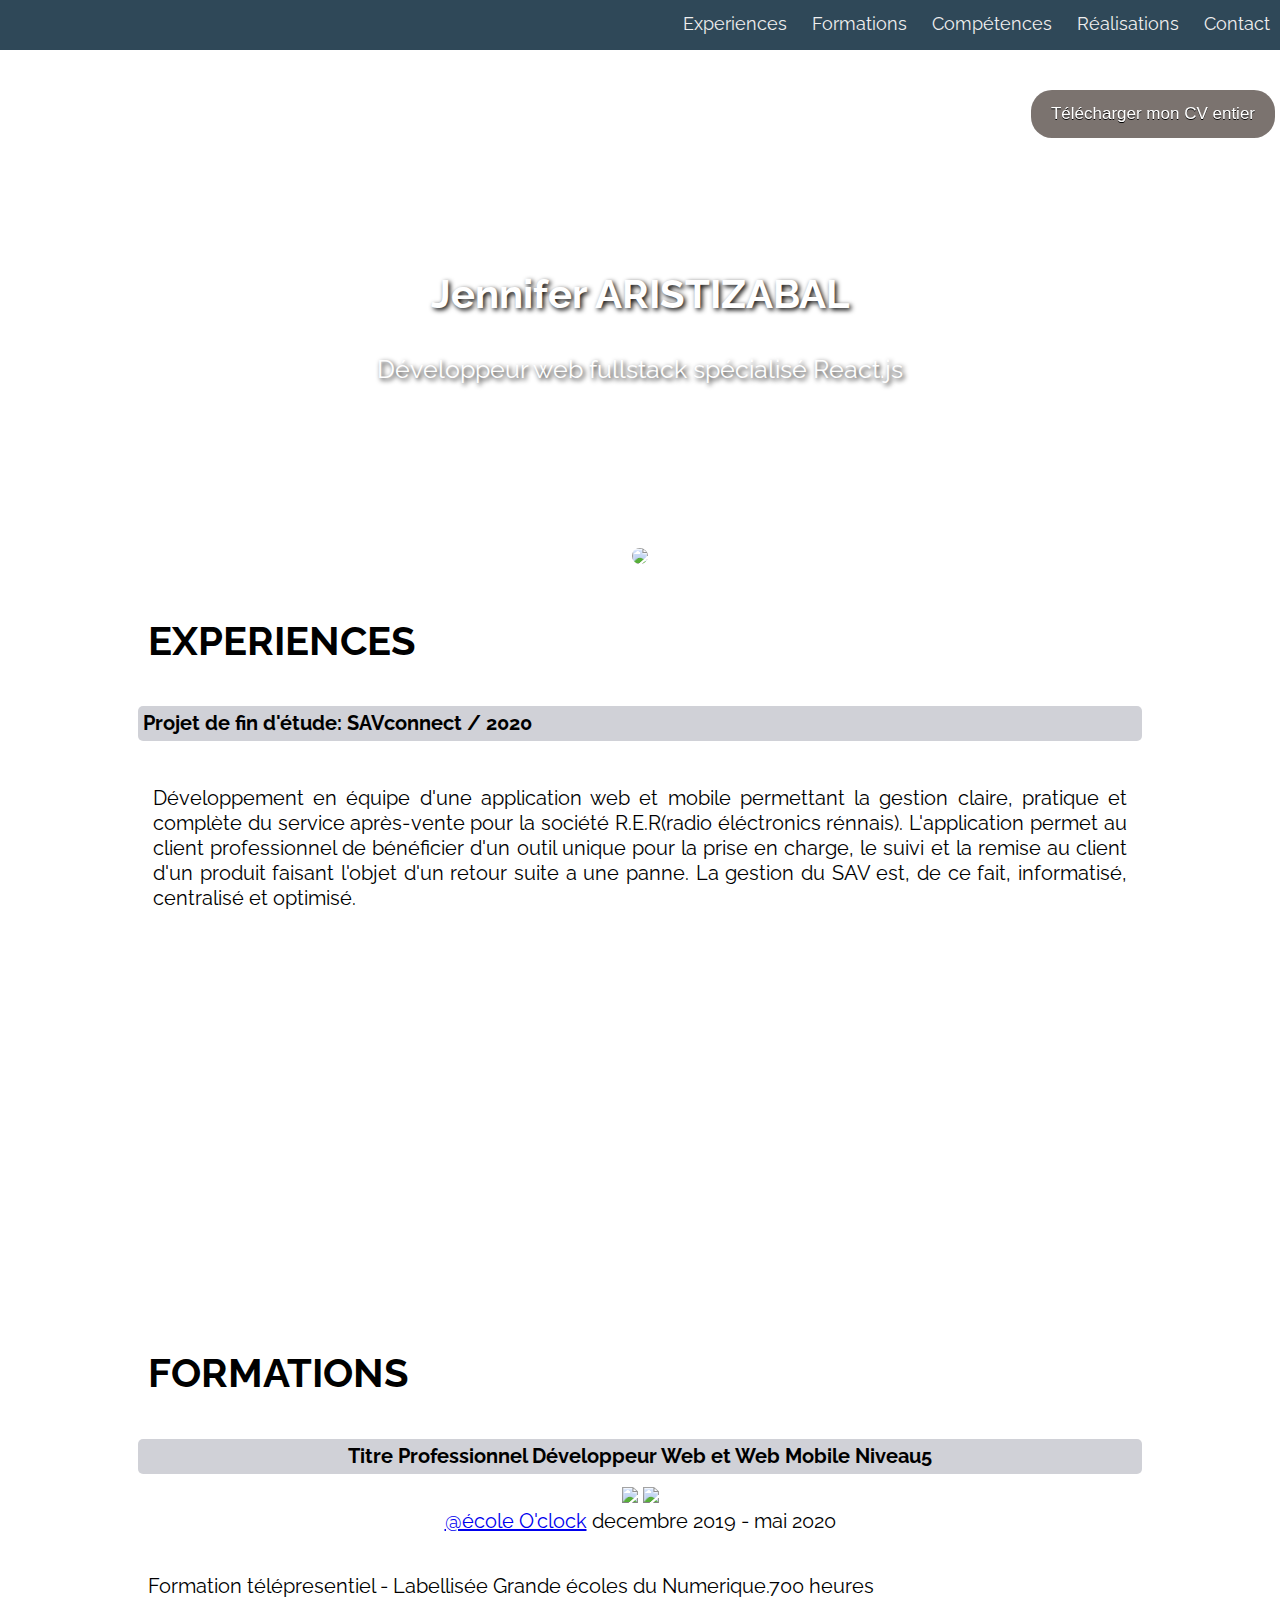
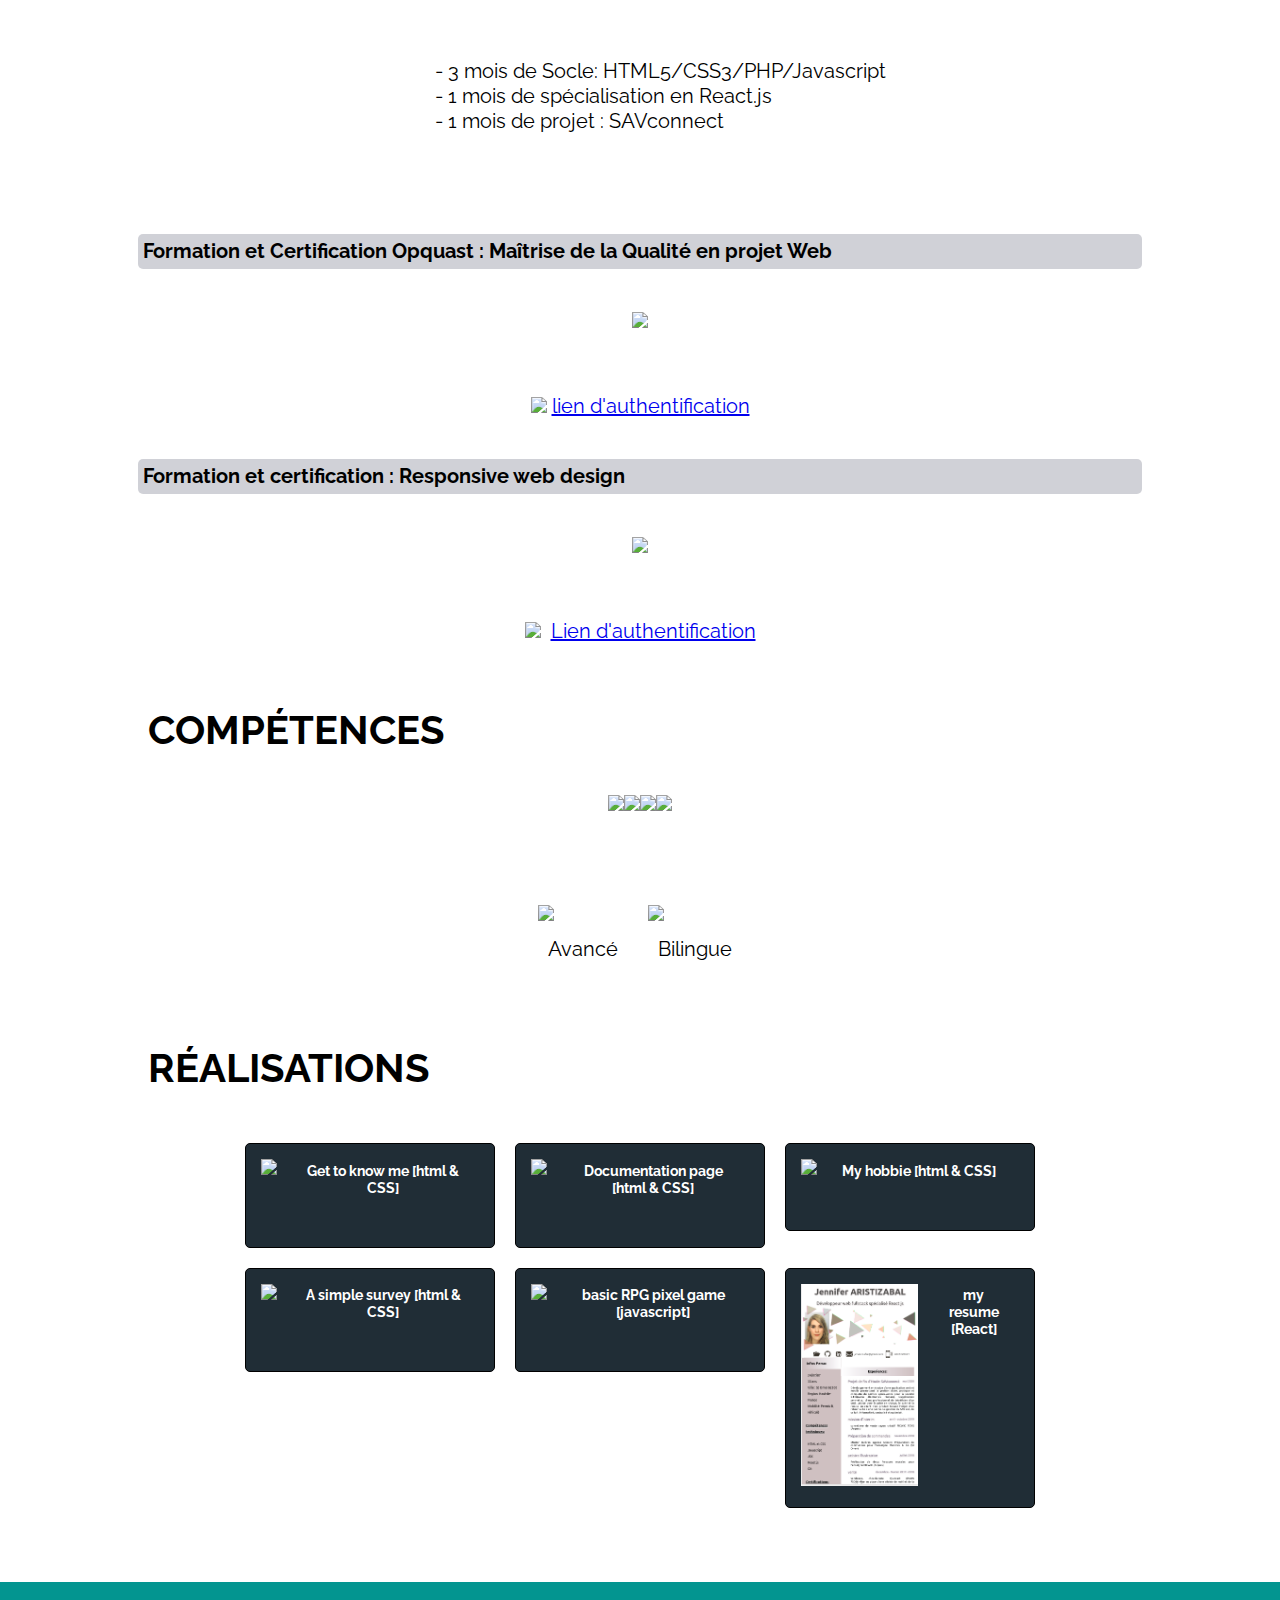
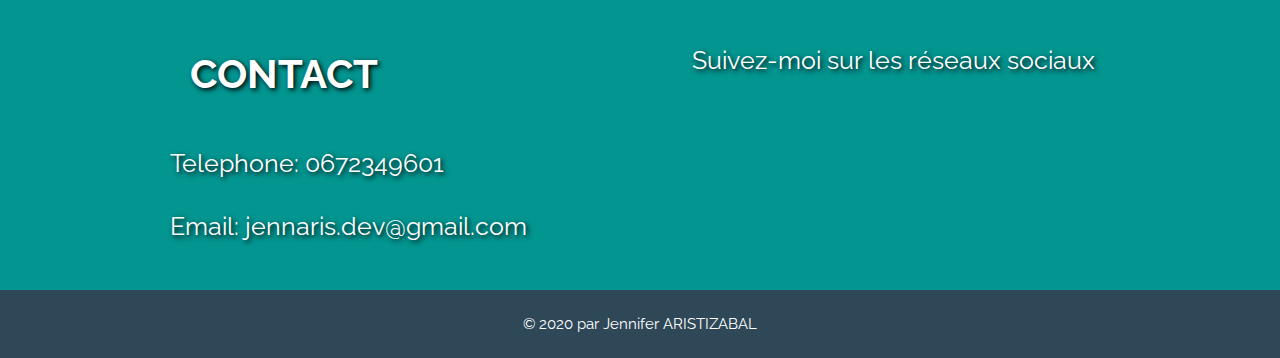
==== index.html @ 86645249 "new porject added" ====
<!DOCTYPE html>
<html lang="en">
<head>
    <meta charset="UTF-8">
    <meta name="viewport" content="width=device-width, initial-scale=1.0">
    <meta http-equiv="X-UA-Compatible" content="ie=edge">
    <link href="https://fonts.googleapis.com/css?family=Raleway&display=swap" rel="stylesheet">
    <link rel="stylesheet" href="./CSS/styles.css">
    <link rel="stylesheet" href="./CSS/reset.css">
    <title>CV jenn Aris</title>
</head>
    <body>
        <div class="nav">
            <input type="checkbox" id="nav-check">
            <div class="nav-header">
              <div class="nav-title">
              </div>
            </div>
            <div class="nav-btn">
              <label for="nav-check">
                <span></span>
                <span></span>
                <span></span>
              </label>
            </div>
            
            <div class="nav-links">
              <a href="#my-experience">Experiences</a>
              <a href="#mes-formations">Formations</a>
              <a href="#mes-competences">Compétences</a>
              <a href="#mes-projets">Réalisations</a>
              <a href="#my-footer">Contact</a>
            </div>
          </div>

        <div>
                <a class="myButton"
                    href="https://dc2266da-b818-4e96-b3ff-90c2a6706047.usrfiles.com/ugd/dc2266_413e22af433d4bff996a5fc99cdeb28a.pdf"
                    target="_blank">Télécharger mon CV entier</a>
        </div>

        <header>
            <h1>Jennifer ARISTIZABAL</h1>
            <p>Développeur web fullstack
                spécialisé React.js</p>
            <img id="profil-pic"
                src="/resources/profilpic.jpg">
        </header>
        <div id="container">
            <a class="anchor" id="my-experience"></a>
            <div id="experiences">
                <h2>experiences</h2>
                <h3>Projet de fin d'étude: SAVconnect /
                    2020</h3>
                <p>
                    Développement en équipe d'une application web et mobile permettant la gestion claire, pratique et
                    complète du service après-vente pour la société R.E.R(radio éléctronics rénnais). L'application
                    permet au client professionnel de bénéficier d'un outil unique pour la prise en charge, le suivi et
                    la remise au client d'un produit faisant l'objet d'un retour suite a une panne. La gestion du SAV
                    est, de ce fait, informatisé, centralisé et optimisé. 
                </p>
                <div id="my-video">
                    <iframe width="560" height="315" src="https://www.youtube.com/embed/W2_JOKIKyF0" frameborder="0"
                        allow="accelerometer; autoplay; encrypted-media; gyroscope; picture-in-picture"
                        allowfullscreen></iframe>
                </div>
            </div>
            <a class="anchor" id="mes-formations"></a>
            <div id="formations">
                <h2>Formations</h2>

                <h3>Titre Professionnel Développeur Web et Web Mobile Niveau5 </h3>
                <div id="oclockimg">
                    <a href="https://oclock.io/formations/socle-developpement-javascript" target="_blank"><img
                            src="/resources/oclock-formation-socle-pic.jpeg"></a>
                    <a href="https://oclock.io/formations/developpeur-react" target="_blank"><img
                            src="/resources/oclock-formation-react-pic.jpeg"></a>
                </div>
                            <a href="https://oclock.io" target="_blank">@école O'clock</a>
                decembre 2019 - mai 2020
                </h3>
                <p>
                    Formation télépresentiel - Labellisée Grande écoles du Numerique.700 heures</p>
                <ul>
                    <li>- 3 mois de Socle: HTML5/CSS3/PHP/Javascript</li>
                    <li>- 1 mois de spécialisation en React.js</li>
                    <li>- 1 mois de projet : SAVconnect</li>
                </ul>
            </div>
            </p>

            <div id="certifications">
                <div id="opquast">
                    <h3>Formation et Certification Opquast : Maîtrise de la Qualité en projet Web</h3>
                    <p><img src="/resources/opquast-pic.svg"></p>
                    <p><img class="link-img" src="/resources/link-pic.png"><a href="https://directory.opquast.com/fr/certificat/I4Q5XN/" target="_blank">lien d'authentification</a></p>
                    </div>
                <div id="freecodecamp">
                    <h3>Formation et certification : Responsive web design</h3>
                    <p><img src="/resources/freecodecamp-pic.png"></p>
                    <p><img class="link-img" src="/resources/link-pic.png">
                            <a href="https://www.freecodecamp.org/certification/jenn-aris/responsive-web-design"
                            target="_blank">Lien d'authentification</a></p>

                    </div>
            </div>
            <a class="anchor" id="mes-competences"></a>
            <div id="competences">
                <h2>Compétences</h2>
                <div id="logos"><img src="/resources/html5-pic.png"><img
                    src="/resources/logo-css3_edited.png"><img
                    src="/resources/javascript-pic.png"><img
                    src="/resources/react-pic.png">
                </div>  
                </div>
            <div id="langues">
                <div class="langues">
                    <img class="flag" src="/resources/uk-pic.svg">
                    <p>Avancé</p>
                </div>
                <div class="langues">
                    <img class="flag" src="/resources/spain-pic.svg">
                    <p>Bilingue</p>
                </div>
            </div>
            <a class="anchor" id="mes-projets"></a>
            <h2>Réalisations</h2>
            <div id="projects">
                <article>
                    <a href="https://codepen.io/jenn-aris/full/QWyxKJO" target="_blank"><img class="projectimg"
                            src="/resources/project-intro-pic.jpg"></a>
                    <p>Get to know me [html & CSS]</p>
                </article>

                <article>
                    <a href="https://codepen.io/jenn-aris/full/VweGaLo" target="_blank"><img class="projectimg"
                            src="/resources/project-doc-pic.jpg"></a>
                    <p>Documentation page [html & CSS] </p>
                    </article>

                <article>
                    <a href="https://codepen.io/jenn-aris/full/yLeERwW" target="_blank"><img class="projectimg"
                            src="/resources/project-presentation-pic.jpg"></a>
                    <p>My hobbie [html & CSS]</p>
                </article>

                <article>
                    <a href="https://codepen.io/jenn-aris/full/MWKXBdJ" target="_blank"><img class="projectimg"
                            src="/resources/project-surver-pic.jpg"></a>
                    <p>A simple survey [html & CSS]</p>
                </article>

                <article>
                    <a href="https://jenn-aris.github.io/BretzBall/" target="_blank"><img class="projectimg"
                            src="/resources/project-bretzball.png"></a>
                    <p>basic RPG pixel game [javascript]</p>
                </article>

                <article>
                    <a href="https://jenn-aris.github.io/CV-react/" target="_blank"><img class="projectimg"
                            src="/resources/project-resume.png"></a>
                    <p>my resume [React] </p>
                </article>
        </div>
        </div>
        <footer>
            <div id="my-footer">
                <div id="info-rapide">
                    <h2>Contact</h2>
                    <p>Telephone: 0672349601</p>
                    <p>Email: jennaris.dev@gmail.com</p>
                </div>
                <div id="contact-section">
                    <p>Suivez-moi sur les réseaux sociaux</p>
                    <p><a href="https://github.com/jenn-aris"><img id="gitimg"
                                src="/resources/Github-icon.png"
                                alt="" id="logo"></a>
                        <a href="https://www.linkedin.com/in/jenn-aris/"><img id="linkedin_img"
                                src="/resources/Linkedin-icon.png"
                                alt="" id="logo"></a></p>
                </div>
            </div>

            <div id="credit">
                <p>© 2020 par Jennifer ARISTIZABAL</p>
            </div>
        </footer>
    </body>
</html>
---- CSS/styles.css ----
@media print {
    #nav-bar {
     display:none;
    }
  }
* {
    box-sizing: border-box;
  }
  .nav {
    height: 50px;
    width: 100%;
    background-color: #2F4858;
    position: fixed;
    z-index: 104;
    font-family: 'Raleway', sans-serif;
  }
  
  .nav > .nav-header {
    display: inline;
  }
  
  .nav > .nav-header > .nav-title {
    display: inline-block;
    font-size: 22px;
    color: #fff;
    padding: 10px 10px 10px 10px;
  }
  
  .nav > .nav-btn {
    display: none;
  }
  
  .nav > .nav-links {
    display: inline;
    float: right;
    font-size: 18px;
  }
  
  .nav > .nav-links > a {
    display: inline-block;
    padding: 13px 10px 13px 10px;
    text-decoration: none;
    color: #efefef;
  }
  
  .nav > .nav-links > a:hover {
    background-color: rgba(0, 0, 0, 0.3);
  }
  
  .nav > #nav-check {
    display: none;
  }
  
  @media (max-width:600px) {
    .nav > .nav-btn {
      display: inline-block;
      position: absolute;
      right: 0px;
      top: 0px;
    }
    .nav > .nav-btn > label {
      display: inline-block;
      width: 50px;
      height: 50px;
      padding: 13px;
    }
    .nav > .nav-btn > label:hover,.nav  #nav-check:checked ~ .nav-btn > label {
      background-color: rgba(0, 0, 0, 0.3);
    }
    .nav > .nav-btn > label > span {
      display: block;
      width: 25px;
      height: 10px;
      border-top: 2px solid #eee;
    }
    .nav > .nav-links {
      position: absolute;
      display: block;
      width: 100%;
      background-color: rgba(0, 0, 0, 0.7);
      height: 0px;
      transition: all 0.3s ease-in;
      overflow-y: hidden;
      top: 50px;
      left: 0px;
    }
    .nav > .nav-links > a {
      display: block;
      width: 100%;
    }
    .nav > #nav-check:not(:checked) ~ .nav-links {
      height: 0px;
    }
    .nav > #nav-check:checked ~ .nav-links {
      height: calc(100vh);
      overflow-y: auto;
    }
  }
#profil-pic {
  width: 35%;
  border-radius: 50%;
  border: solid 5px white;
  margin-bottom: -10%;
  z-index: 100;
}
body {
  background: url("https://static.wixstatic.com/media/dc2266_eb2dff0132ba43939bffc9caacfae90e~mv2.jpg");
  background-size: cover;
  background-repeat: no-repeat;
  background-position: center center;
  background-attachment: fixed;
  margin: 0;
  min-width: 100vh;
  display: flex;
  flex-direction: column;
}
#container {
  background: rgb(255, 255, 255, 0.80);
  border-radius: 5px;
  padding: 5%;
  margin: 5% 5% 0% 5%;
  font-size: 20px;
  font-family: 'Raleway', sans-serif;
  line-height: 1.25em;
}
#container p {
  text-align: justify;
  padding: 20px;
}
header {
  color: white;
  text-align: center;
  text-shadow: 2px 2px 5px black;
  font-size: 25px;
  height: 50%;
  z-index: 100;
}
header h1 {
  margin-top: 30vh;
  font-family: 'Raleway', sans-serif;
  font-weight: bold;
  font-size: 40px;
}
header p {
  font-family: 'raleway', sans-serif;
  padding: 10px;
}
img {
  width: 80%;
  height: auto;
}
iframe {
  width: 100%;
}
#navbar {
  visibility: hidden;
  top: 0px;
  width: 100%;
  background: #2F4858;
  position: fixed;
  display: flex;
  justify-content: space-around;
  align-items: center;
  Z-index: 101;
  }

#navbar .nav-link {
  text-decoration: none;
  padding: 1vh;
  height: 100%; 
  font-family: 'Raleway', sans-serif;
  color: white;
  text-decoration: none;
  list-style: none;
  cursor: pointer;
}
#experiences p {
  padding: 25px;
}
#gitimg {
  height: 60px;
  width: auto;
}
#linkedin_img {
  height: 60px;
  width: auto;
}
#competences img {
  height: 5em;
  width: auto;
}
.flag {
  width: 80px;
  height: auto;
  padding: 10px;
}
#formations ul {
  list-style: none;
  display: inline-block;
  text-align: initial
}
#formations img {
  height: 200px;
  width: auto;
}
#formations {
  text-align: center;
}
#formations h2 {
  text-align: left;
}
 #container #experiences {
   text-align: justify;
   padding-bottom: 30px;
 }
 #container h2 {
   font-size: 40px;
   text-transform: uppercase;
   font-weight: bold;
   padding: 20px;
 }
 #container h3 {
   background: rgb(101, 103, 122, 0.30);
   margin: 10px;
   padding: 5px;
   border-radius: 5px;
   font-size: 20px;
   font-weight: bold;
 }
 #content section {
   text-align: center;
 }
 #container #certifications p {
   color: #6c7f8e;  
   text-align: center;
 }
 #opquast img {
   height: 200px;
   width: auto; 
 }
 #logos {

   display: flex;
   flex-wrap: wrap;
   justify-content: center;
 }
 .myButton {
 background:linear-gradient(to bottom, #7b736f 5%, #7b736f 100%);
 background-color:#7b736f;
 border-radius:21px;
 display:inline-block;
 cursor:pointer;
 color:#ffffff;
 font-family:Arial;
 font-size:17px;
 padding:14px 20px;
 text-decoration:none;
 text-shadow:0px 1px 0px #000000;
 position: fixed;
 right: 5px;
 top: 10vh;
 z-index: 102; 
}
#my-footer {
 font-family: 'Raleway', sans-serif;
 line-height: 1.5em;
 font-size: 25px;
 padding: 20px;
  text-shadow: 2px 2px 5px black;
  width: 100%;
  background: #039590; 
  color : white;
  display: flex;
  justify-content: space-evenly;
 }
 #info-rapide {
   text-align: justify;
 }
 #info-rapide h2{
   font-size: 40px;
   text-transform: uppercase;
   font-weight: bold;
   padding: 20px;
 }
 #contact-section {
   padding: 15px;
   text-align: center;
 }
 #langues {
   display: flex;
   justify-content: center;
 }
 #langues p {
   margin-top: -20px;
 }
.flag {
 width: 80px;
 height: auto;
 padding: 10px;
 }
 #credit {
 font-family: 'Raleway', sans-serif;
  font-size: 15px;
  text-align: center;
  width: 100%;
  background: #2F4858; 
  color : white;
  padding: 10px;
 }
#projects {
  width: 100%;
  display: inline-block;
  display: flex;
  flex-wrap: wrap;
}
article {
    position: relative;
    display: flex;
    width: 250px;
    padding: 10px;
    border: 1px solid black;
    margin: 10px;
    border-radius: 5px;;
}
#container #projects {
  display: flex;
  width: 100%;
  align-items: flex-start;
  justify-content: center;
}
#container article {
  background: #202D36;
  margin: 10px;

}
article img {
  width: 100%;
  border: 5px solid #202D36;
}
#projects p {
  font-size: 14px;
  margin-bottom: 20px;
  margin-top: -5%;
  line-height: 1.2;
  color: white;
  font-weight: bold;  
  text-align: center;
}
 a.anchor {
   display: block;
   position: relative;
   top: -50px;
}
#container .link-img {
  width: 25px;
  height: auto;
  margin-right: 5px;
}
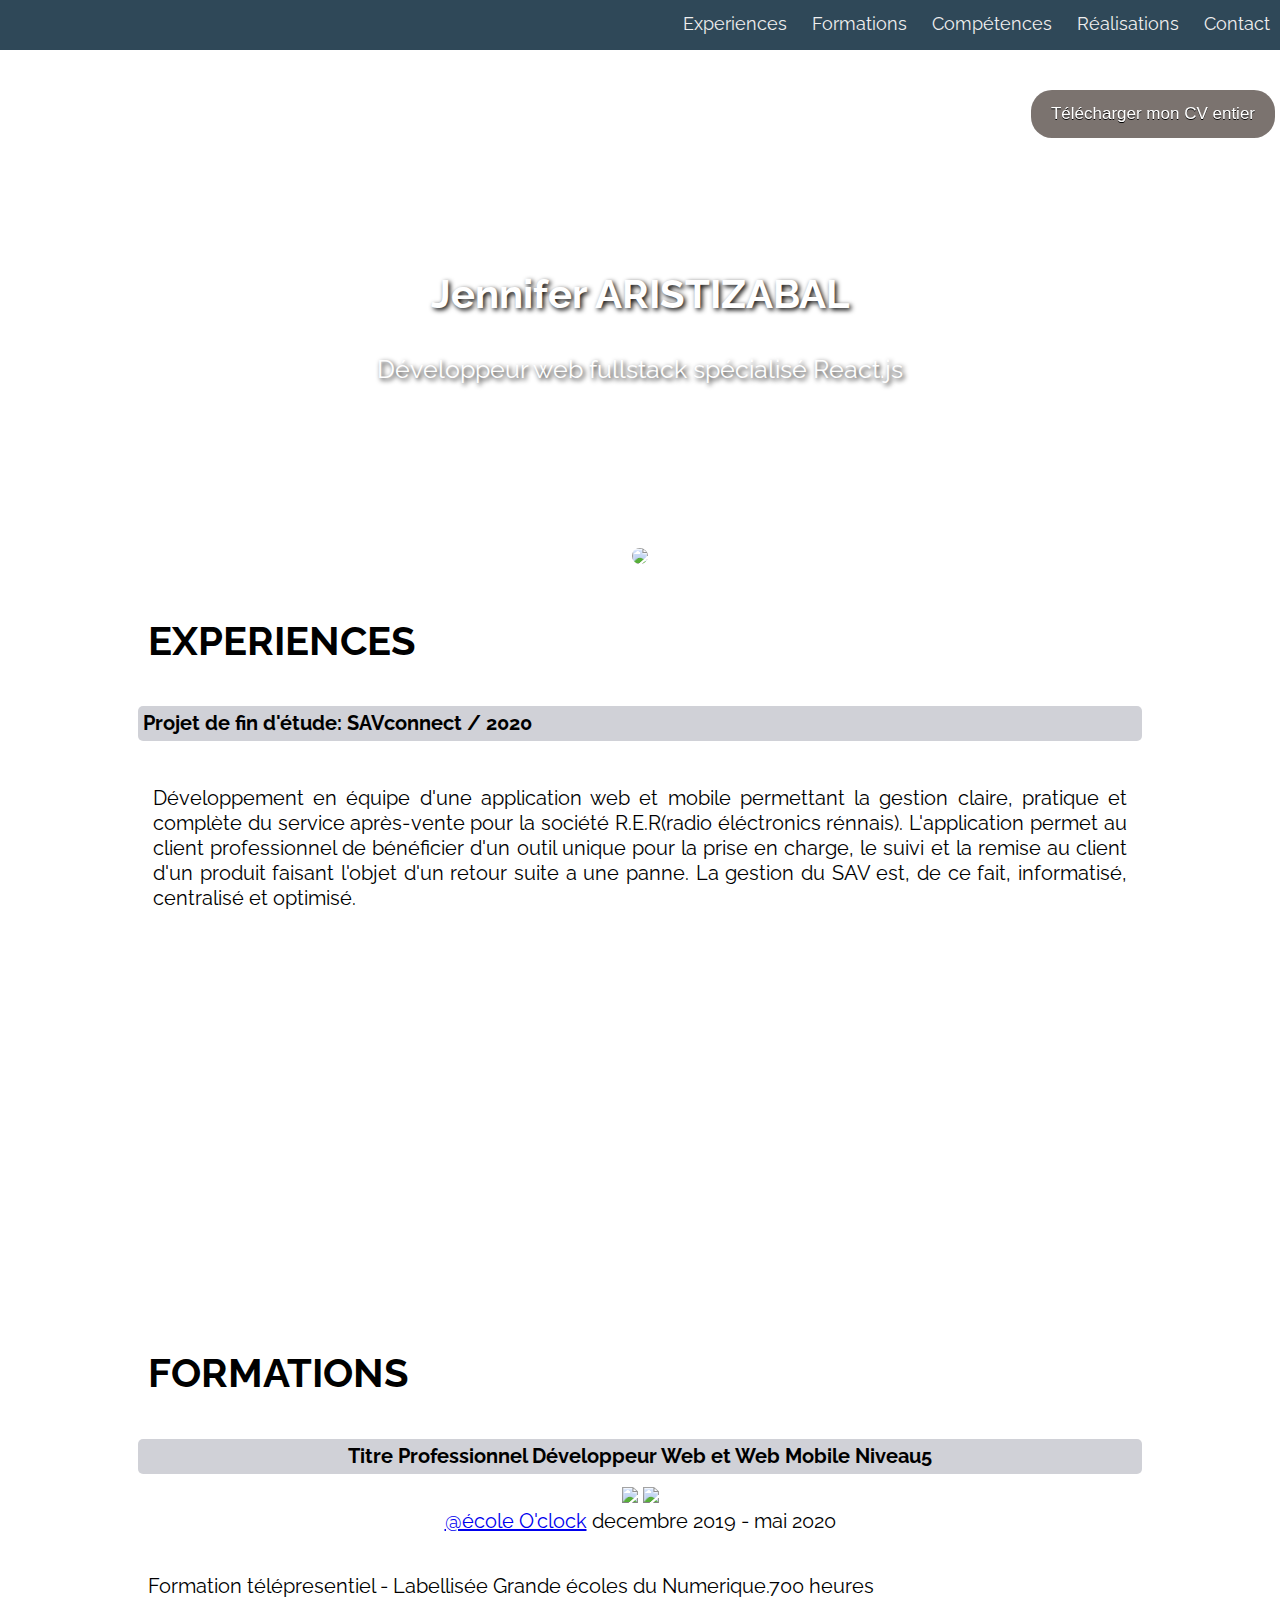
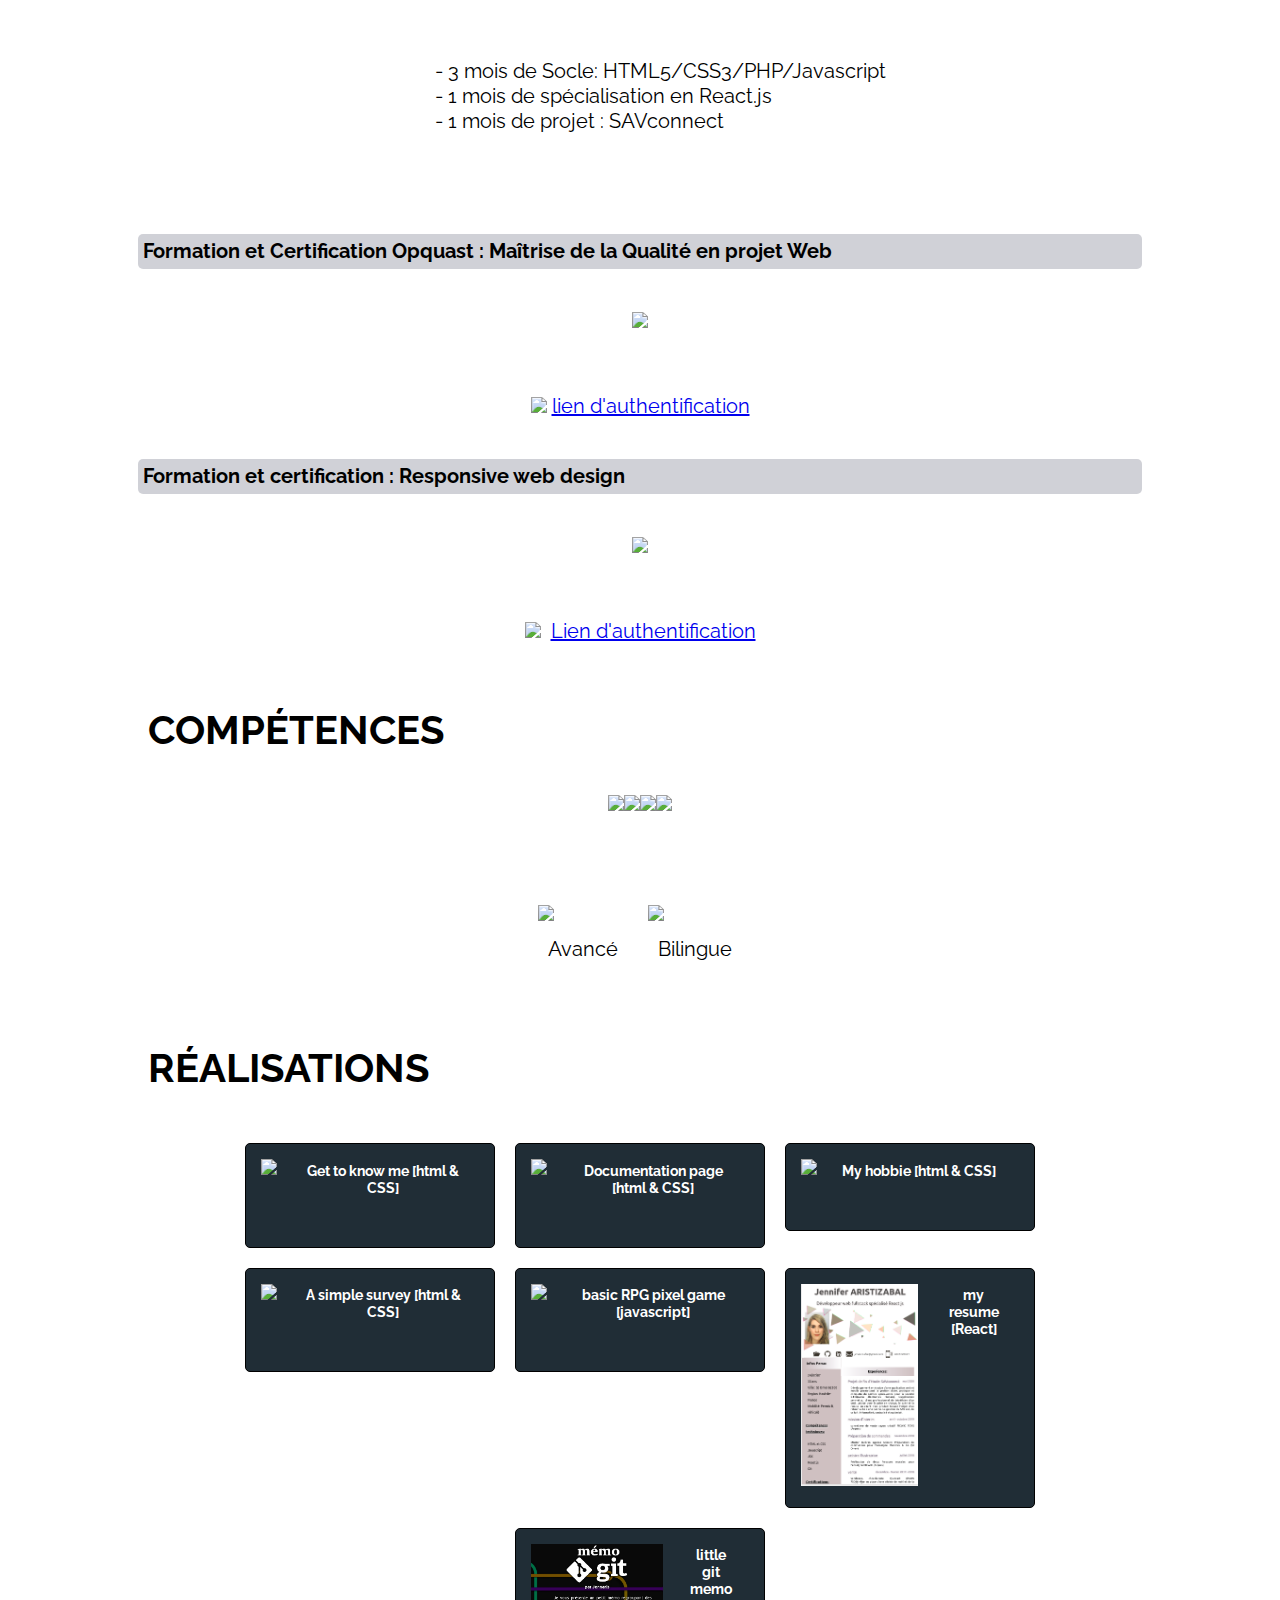
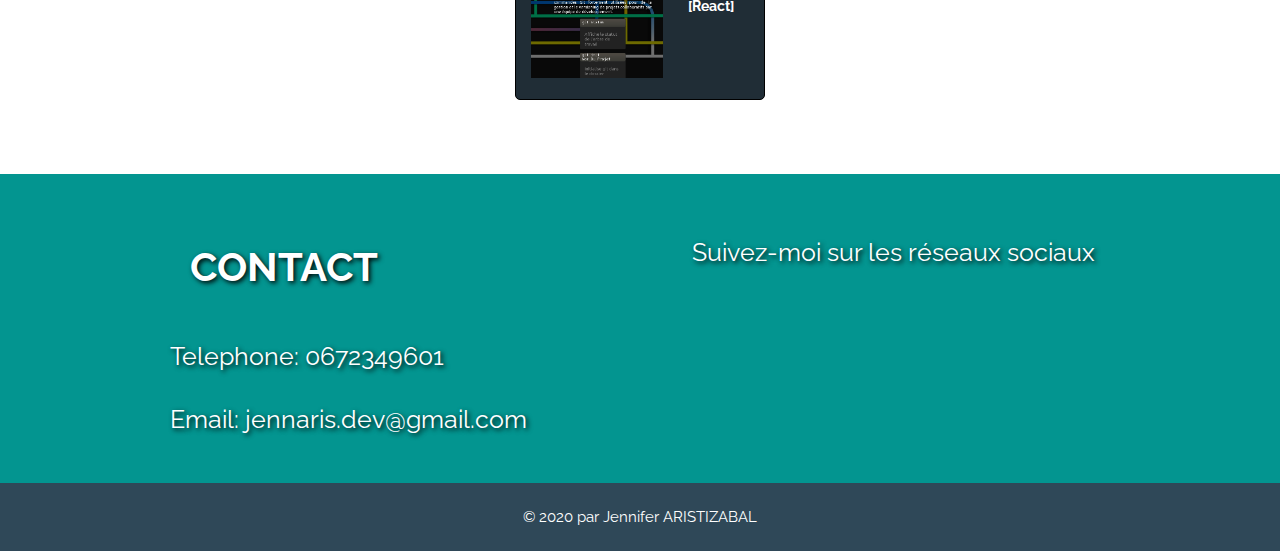
==== commit 88b144da: "new project added" ====
--- a/index.html
+++ b/index.html
@@ -161,6 +161,12 @@
                             src="/resources/project-resume.png"></a>
                     <p>my resume [React] </p>
                 </article>
+
+                <article>
+                    <a href="https://jenn-aris.github.io/memo-git/" target="_blank"><img class="projectimg"
+                            src="/resources/project-memo-git.png"></a>
+                    <p>little git memo [React] </p>
+                </article>
         </div>
         </div>
         <footer>
--- a/CSS/styles.css
+++ b/CSS/styles.css
@@ -311,6 +311,7 @@
   width: 100%;
   display: inline-block;
   display: flex;
+  flex-direction: row;
   flex-wrap: wrap;
 }
 article {
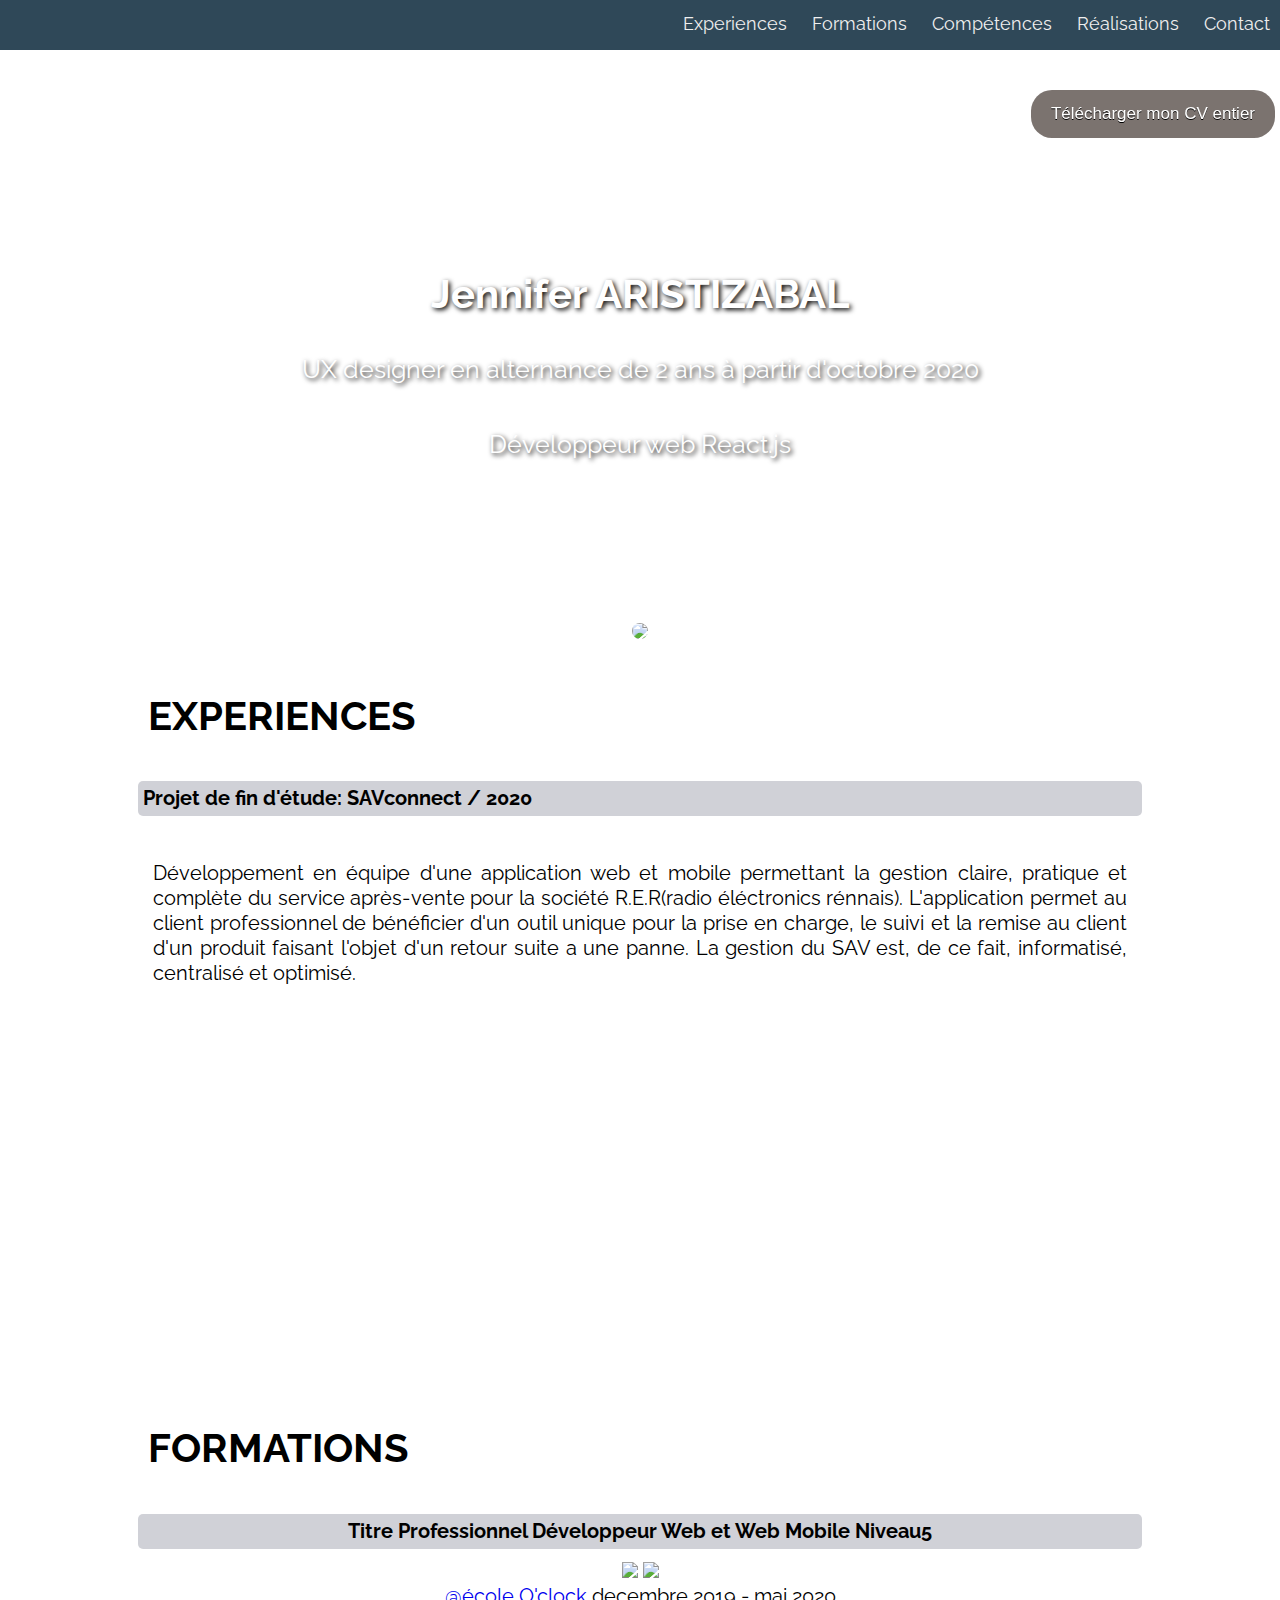
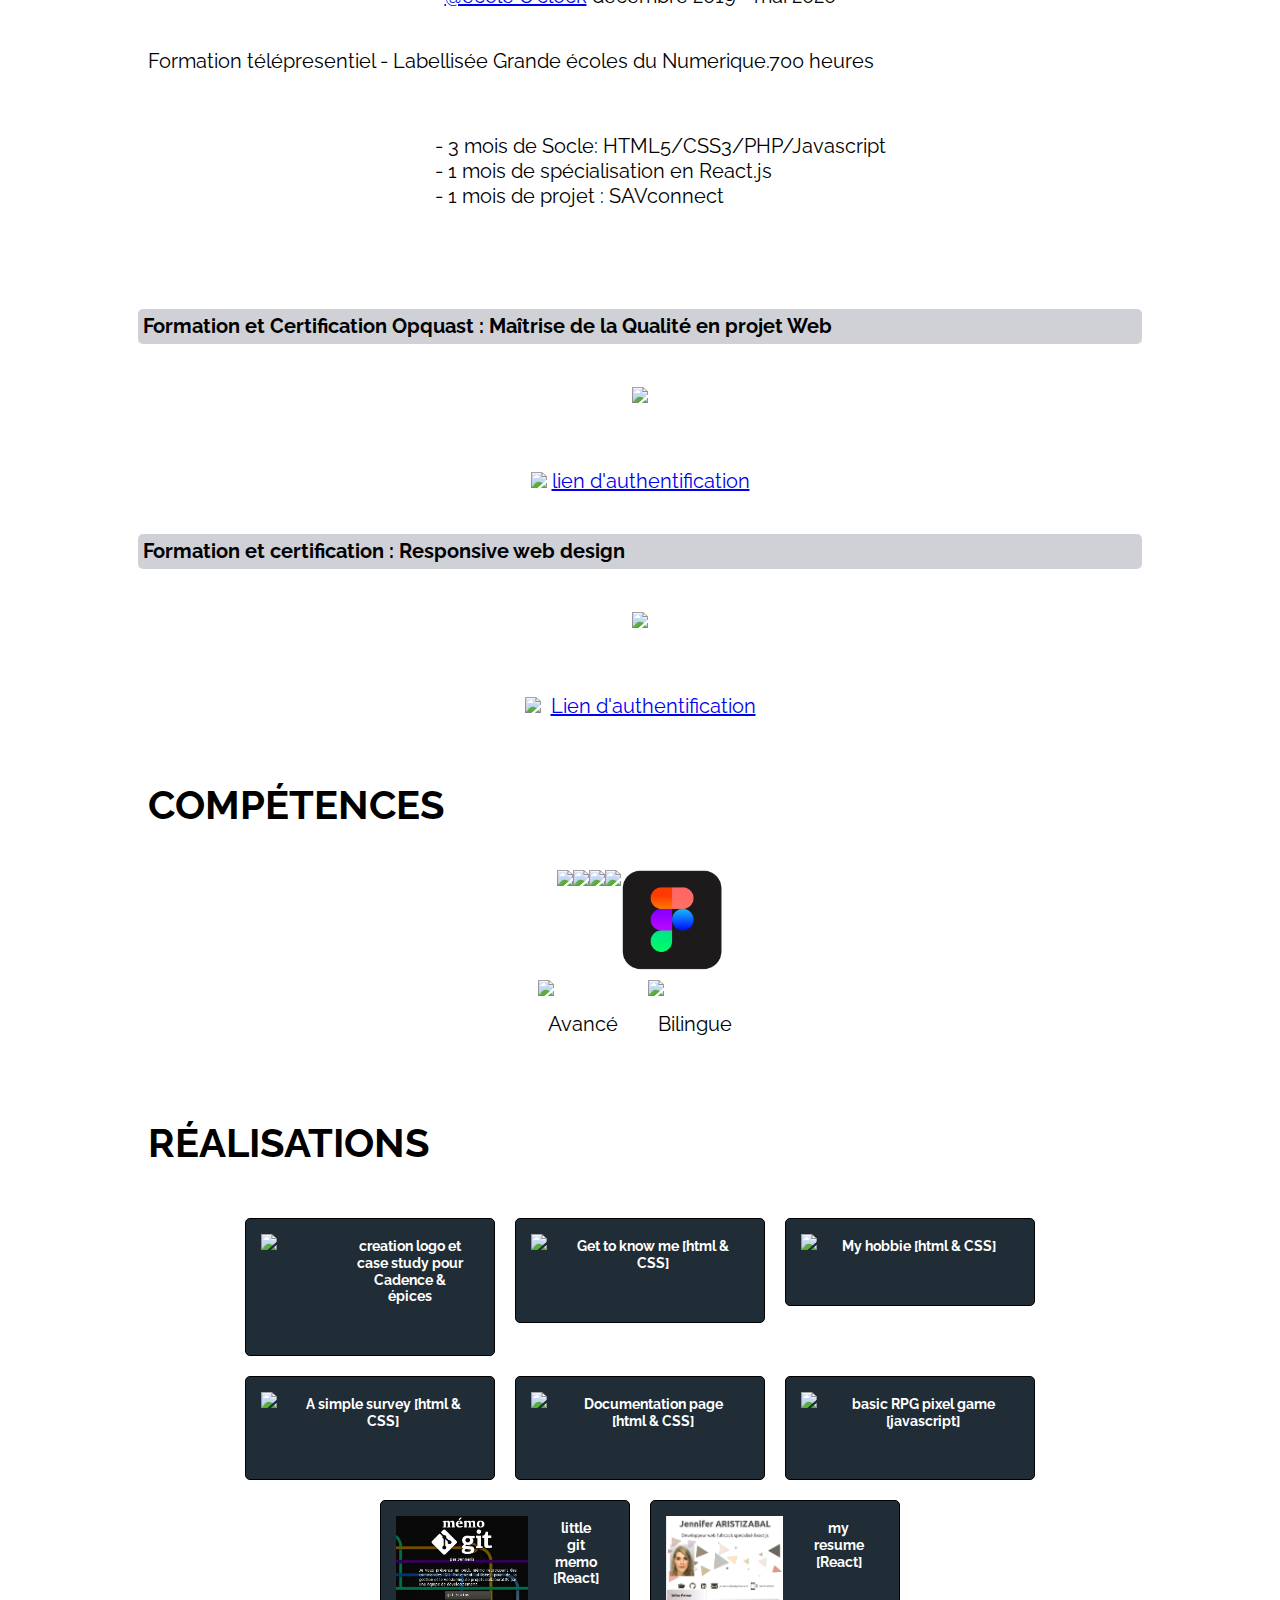
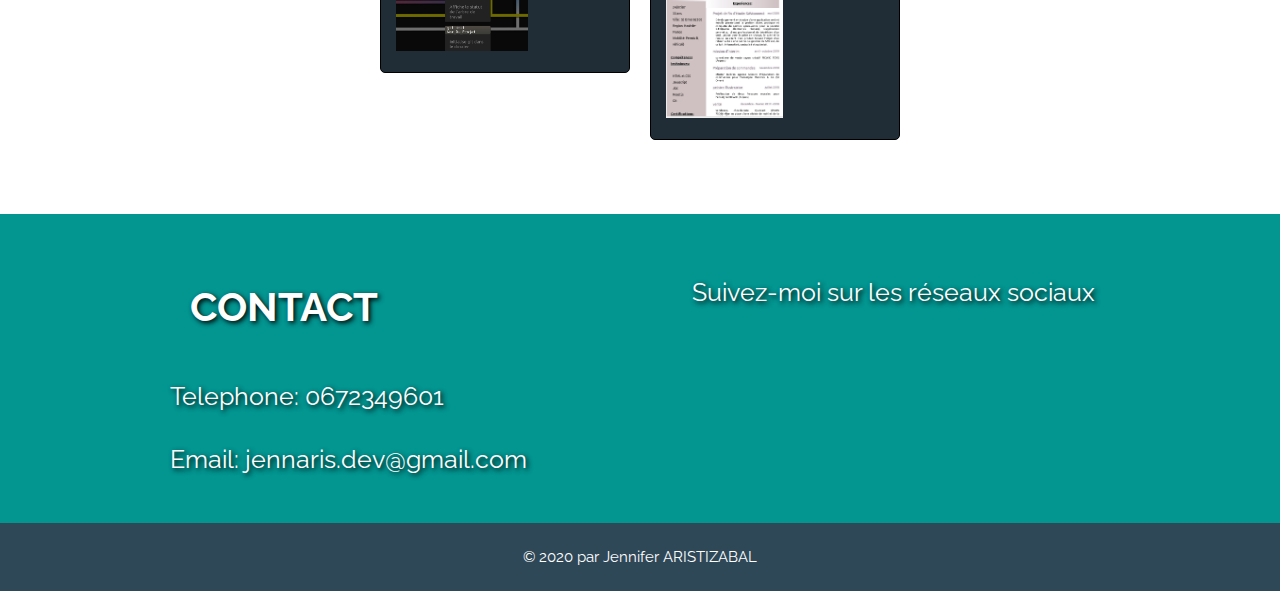
==== commit 4de1fc5b: "minor changes" ====
--- a/index.html
+++ b/index.html
@@ -35,14 +35,14 @@
 
         <div>
                 <a class="myButton"
-                    href="https://dc2266da-b818-4e96-b3ff-90c2a6706047.usrfiles.com/ugd/dc2266_413e22af433d4bff996a5fc99cdeb28a.pdf"
+                    href="https://api-da.wixmp.com/_api/download/file?downloadToken=eyJ0eXAiOiJKV1QiLCJhbGciOiJIUzI1NiJ9.[base64].ZFq0HVyNf4uTPqMngxcVDRdleW_25p-v4yYn07958NM#%22%20stream-url=%22chrome-extension://mhjfbmdgcfjbbpaeojofohoefgiehjai/c7d29706-f847-44dc-96ba-29697ce595cb"
                     target="_blank">Télécharger mon CV entier</a>
         </div>
 
         <header>
             <h1>Jennifer ARISTIZABAL</h1>
-            <p>Développeur web fullstack
-                spécialisé React.js</p>
+            <p>UX designer en alternance de 2 ans à partir d'octobre 2020</p>
+            <p>Développeur web React.js</p>
             <img id="profil-pic"
                 src="/resources/profilpic.jpg">
         </header>
@@ -111,6 +111,7 @@
                     src="/resources/logo-css3_edited.png"><img
                     src="/resources/javascript-pic.png"><img
                     src="/resources/react-pic.png">
+                    <img src="/resources/figma-logo.png">
                 </div>  
                 </div>
             <div id="langues">
@@ -126,6 +127,13 @@
             <a class="anchor" id="mes-projets"></a>
             <h2>Réalisations</h2>
             <div id="projects">
+                                
+                <article>
+                    <a href="https://images-wixmp-ed30a86b8c4ca887773594c2.wixmp.com/f/e9c48659-10d7-49d6-88b2-ad98f62694bf/de61c25-2ea008fd-08b9-4142-b77f-c64902455fa8.png?token=eyJ0eXAiOiJKV1QiLCJhbGciOiJIUzI1NiJ9.[base64].pPLTkX74iiWP1uYNqOaq5ZB8a6GuXD70Q_OiPy_I30k" target="_blank"></a><img class="projectimg"
+                            src="/resources/mockup C&E.png"></a>
+                    <p>creation logo et case study pour Cadence & épices</p>
+                </article>
+
                 <article>
                     <a href="https://codepen.io/jenn-aris/full/QWyxKJO" target="_blank"><img class="projectimg"
                             src="/resources/project-intro-pic.jpg"></a>
@@ -133,12 +141,6 @@
                 </article>
 
                 <article>
-                    <a href="https://codepen.io/jenn-aris/full/VweGaLo" target="_blank"><img class="projectimg"
-                            src="/resources/project-doc-pic.jpg"></a>
-                    <p>Documentation page [html & CSS] </p>
-                    </article>
-
-                <article>
                     <a href="https://codepen.io/jenn-aris/full/yLeERwW" target="_blank"><img class="projectimg"
                             src="/resources/project-presentation-pic.jpg"></a>
                     <p>My hobbie [html & CSS]</p>
@@ -151,22 +153,29 @@
                 </article>
 
                 <article>
+                    <a href="https://codepen.io/jenn-aris/full/VweGaLo" target="_blank"><img class="projectimg"
+                            src="/resources/project-doc-pic.png"></a>
+                    <p>Documentation page [html & CSS] </p>
+                    </article>
+
+                <article>
                     <a href="https://jenn-aris.github.io/BretzBall/" target="_blank"><img class="projectimg"
                             src="/resources/project-bretzball.png"></a>
                     <p>basic RPG pixel game [javascript]</p>
                 </article>
 
                 <article>
+                    <a href="https://jenn-aris.github.io/memo-git/" target="_blank"><img class="projectimg"
+                            src="/resources/project-memo-git.png"></a>
+                    <p>little git memo [React] </p>
+                </article>
+
+                <article>
                     <a href="https://jenn-aris.github.io/CV-react/" target="_blank"><img class="projectimg"
                             src="/resources/project-resume.png"></a>
                     <p>my resume [React] </p>
                 </article>
 
-                <article>
-                    <a href="https://jenn-aris.github.io/memo-git/" target="_blank"><img class="projectimg"
-                            src="/resources/project-memo-git.png"></a>
-                    <p>little git memo [React] </p>
-                </article>
         </div>
         </div>
         <footer>
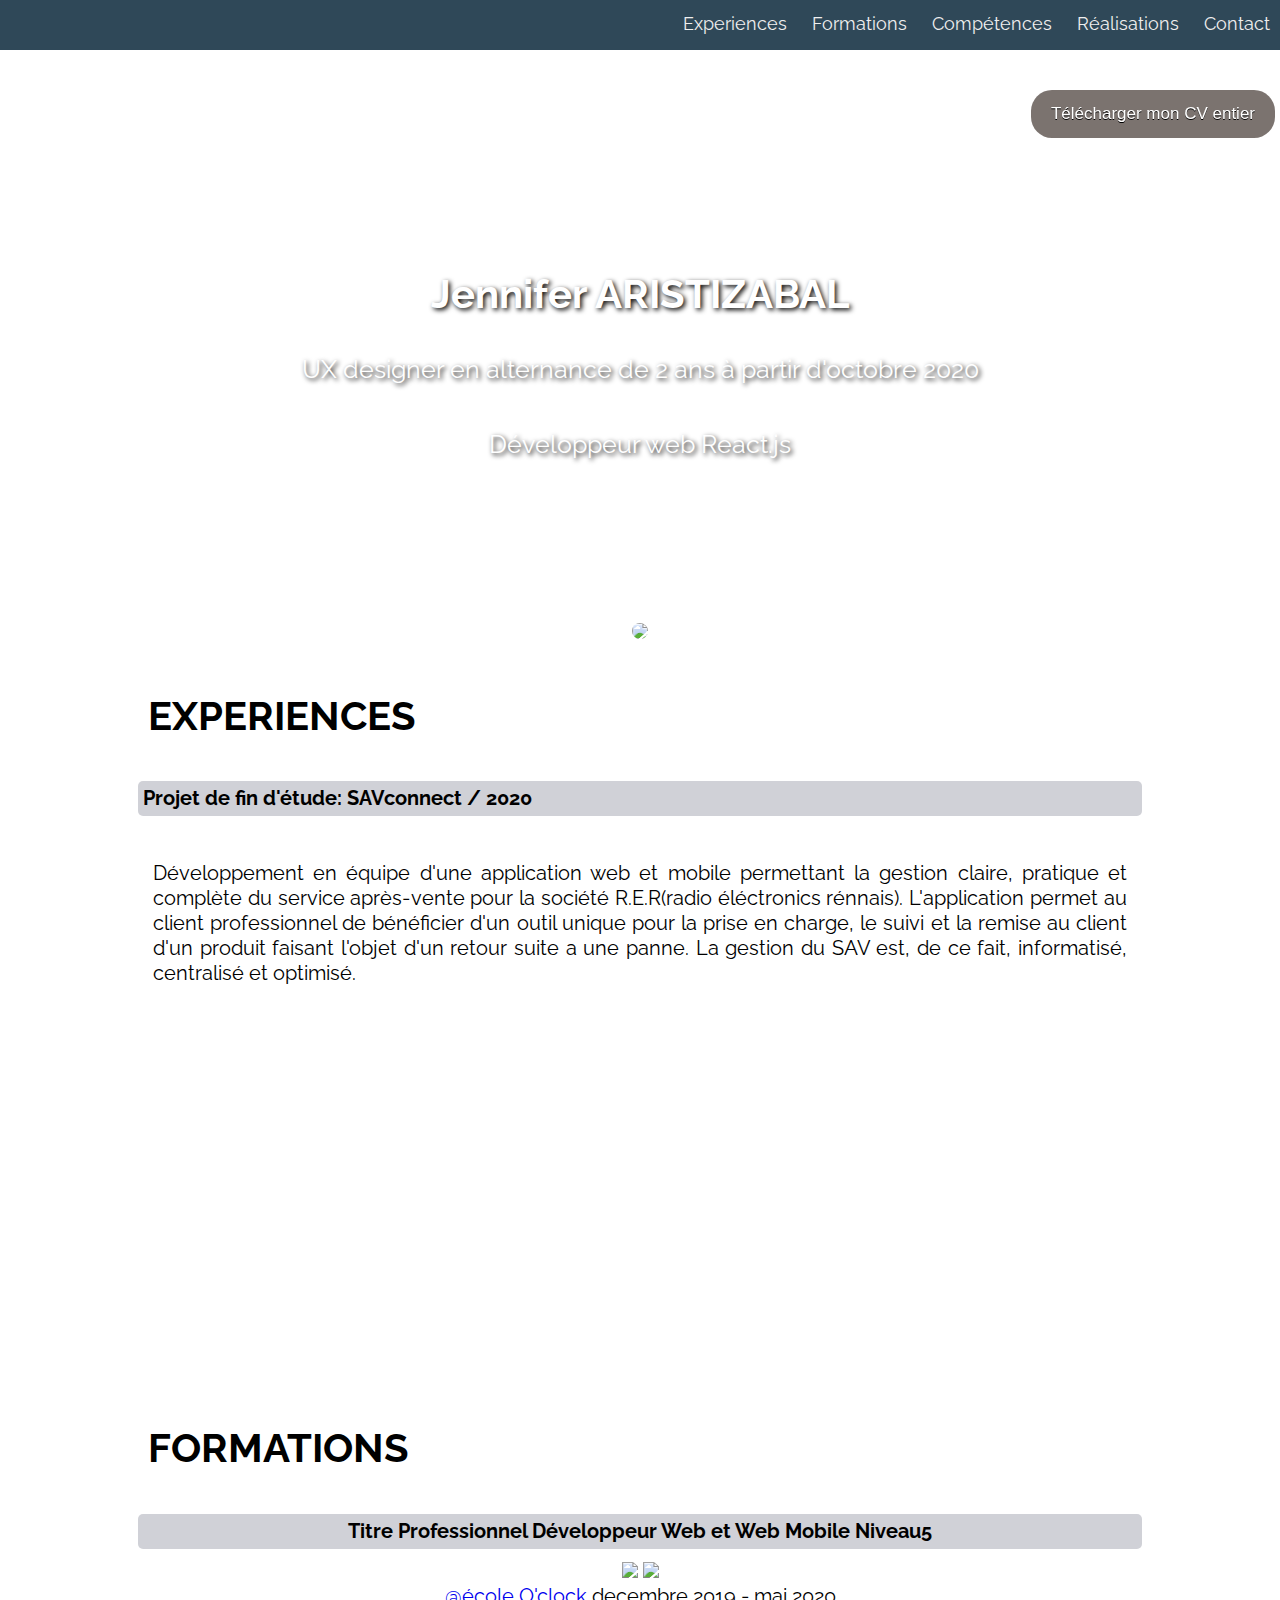
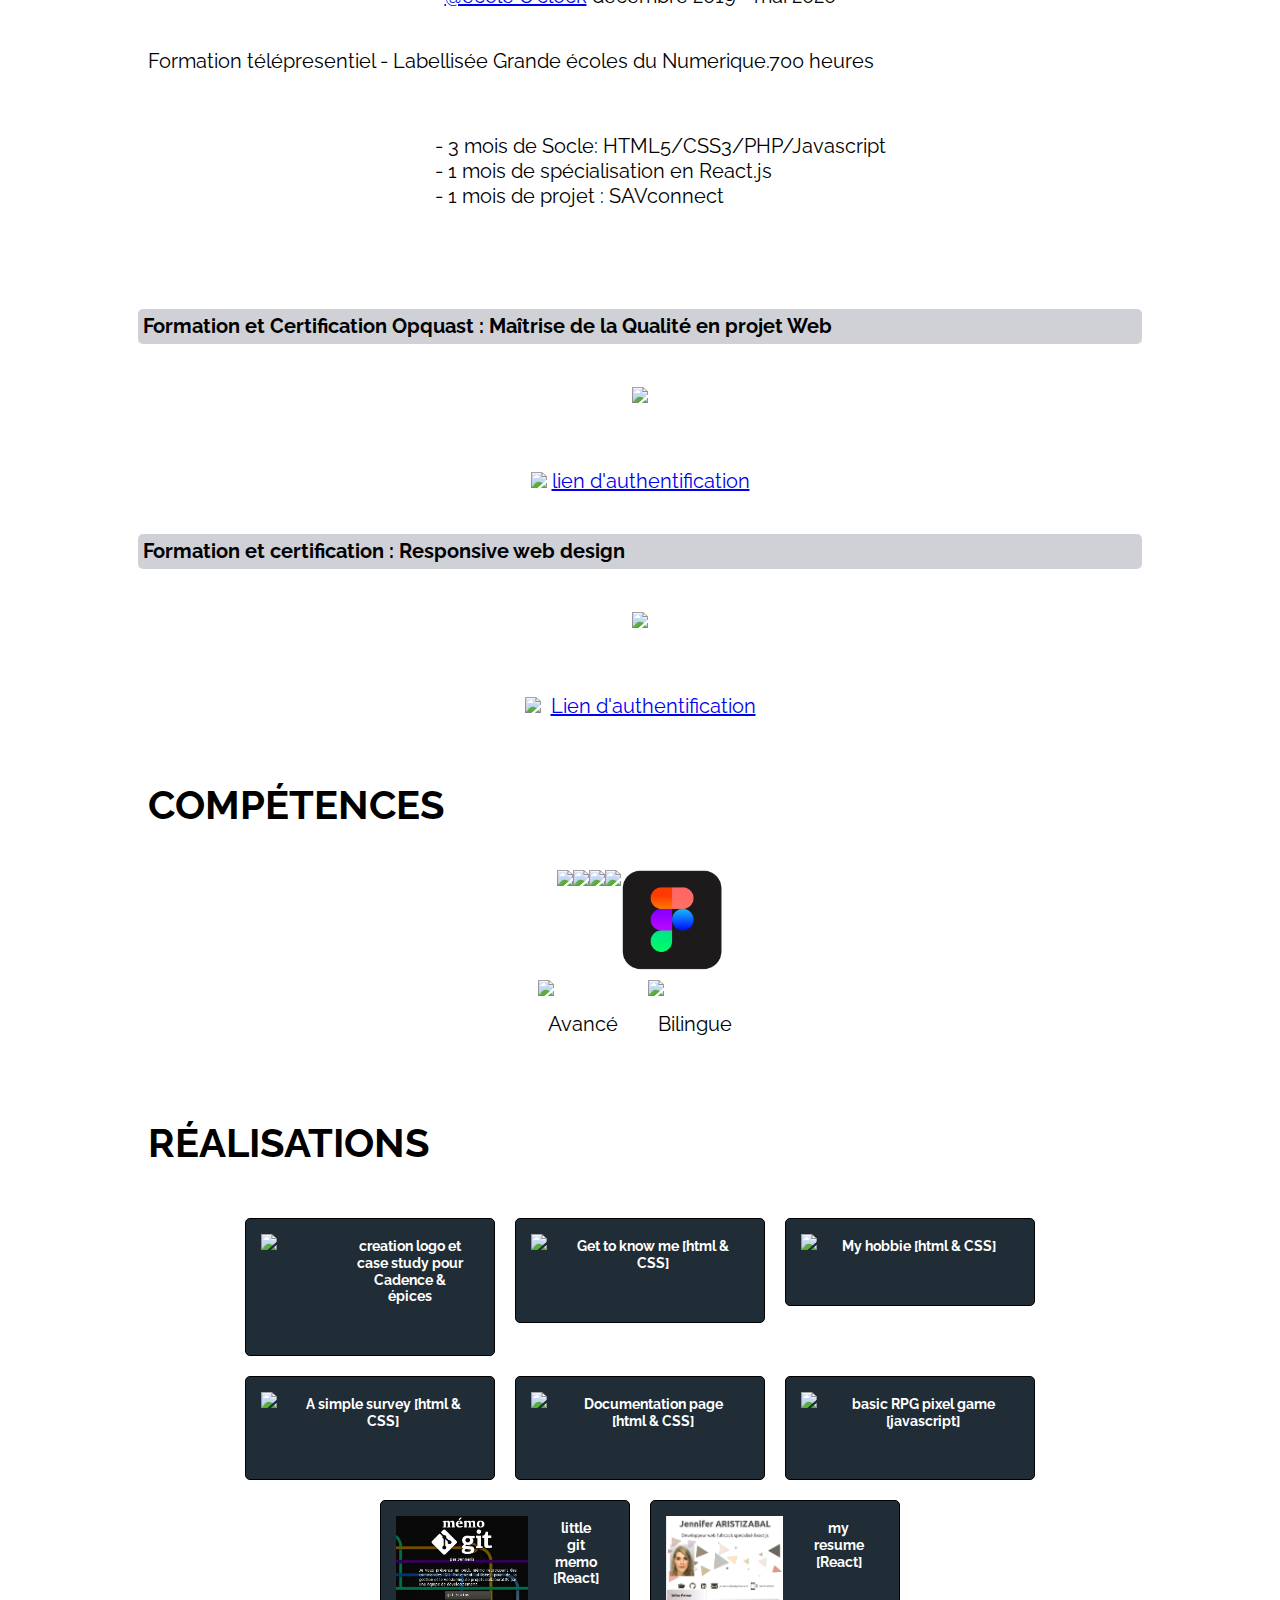
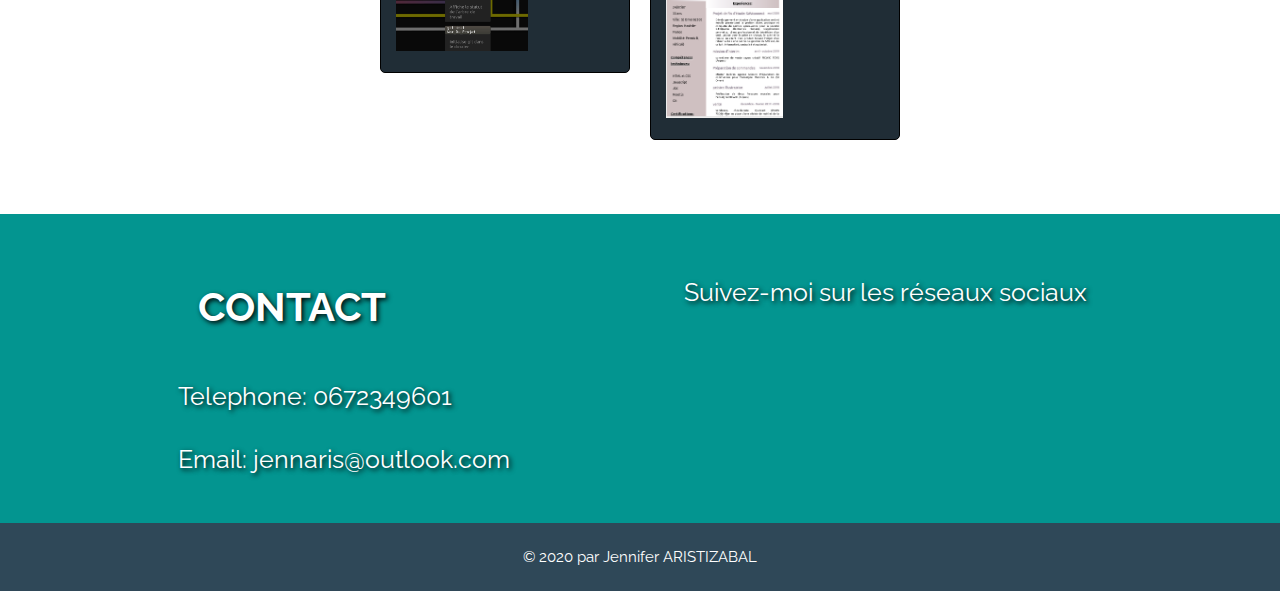
==== commit 81035ba5: "email edited" ====
--- a/index.html
+++ b/index.html
@@ -183,7 +183,7 @@
                 <div id="info-rapide">
                     <h2>Contact</h2>
                     <p>Telephone: 0672349601</p>
-                    <p>Email: jennaris.dev@gmail.com</p>
+                    <p>Email: jennaris@outlook.com</p>
                 </div>
                 <div id="contact-section">
                     <p>Suivez-moi sur les réseaux sociaux</p>
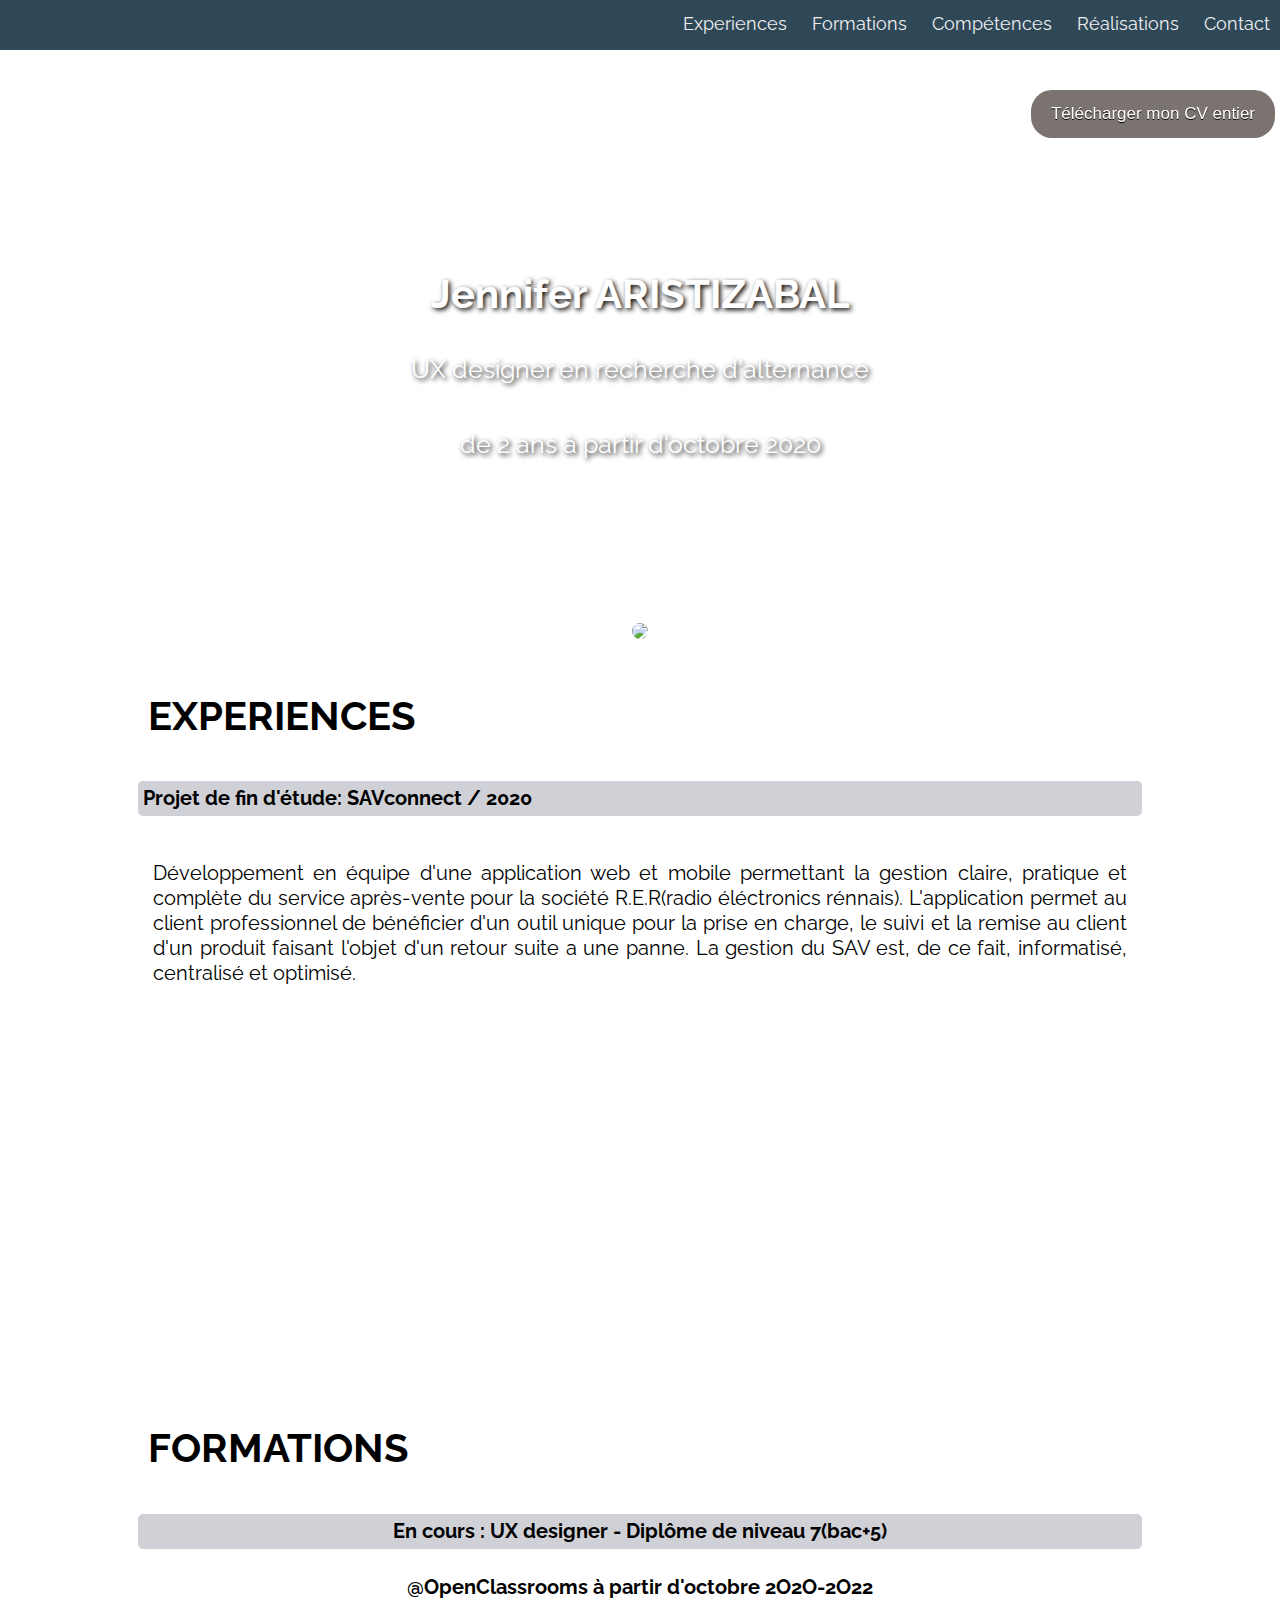
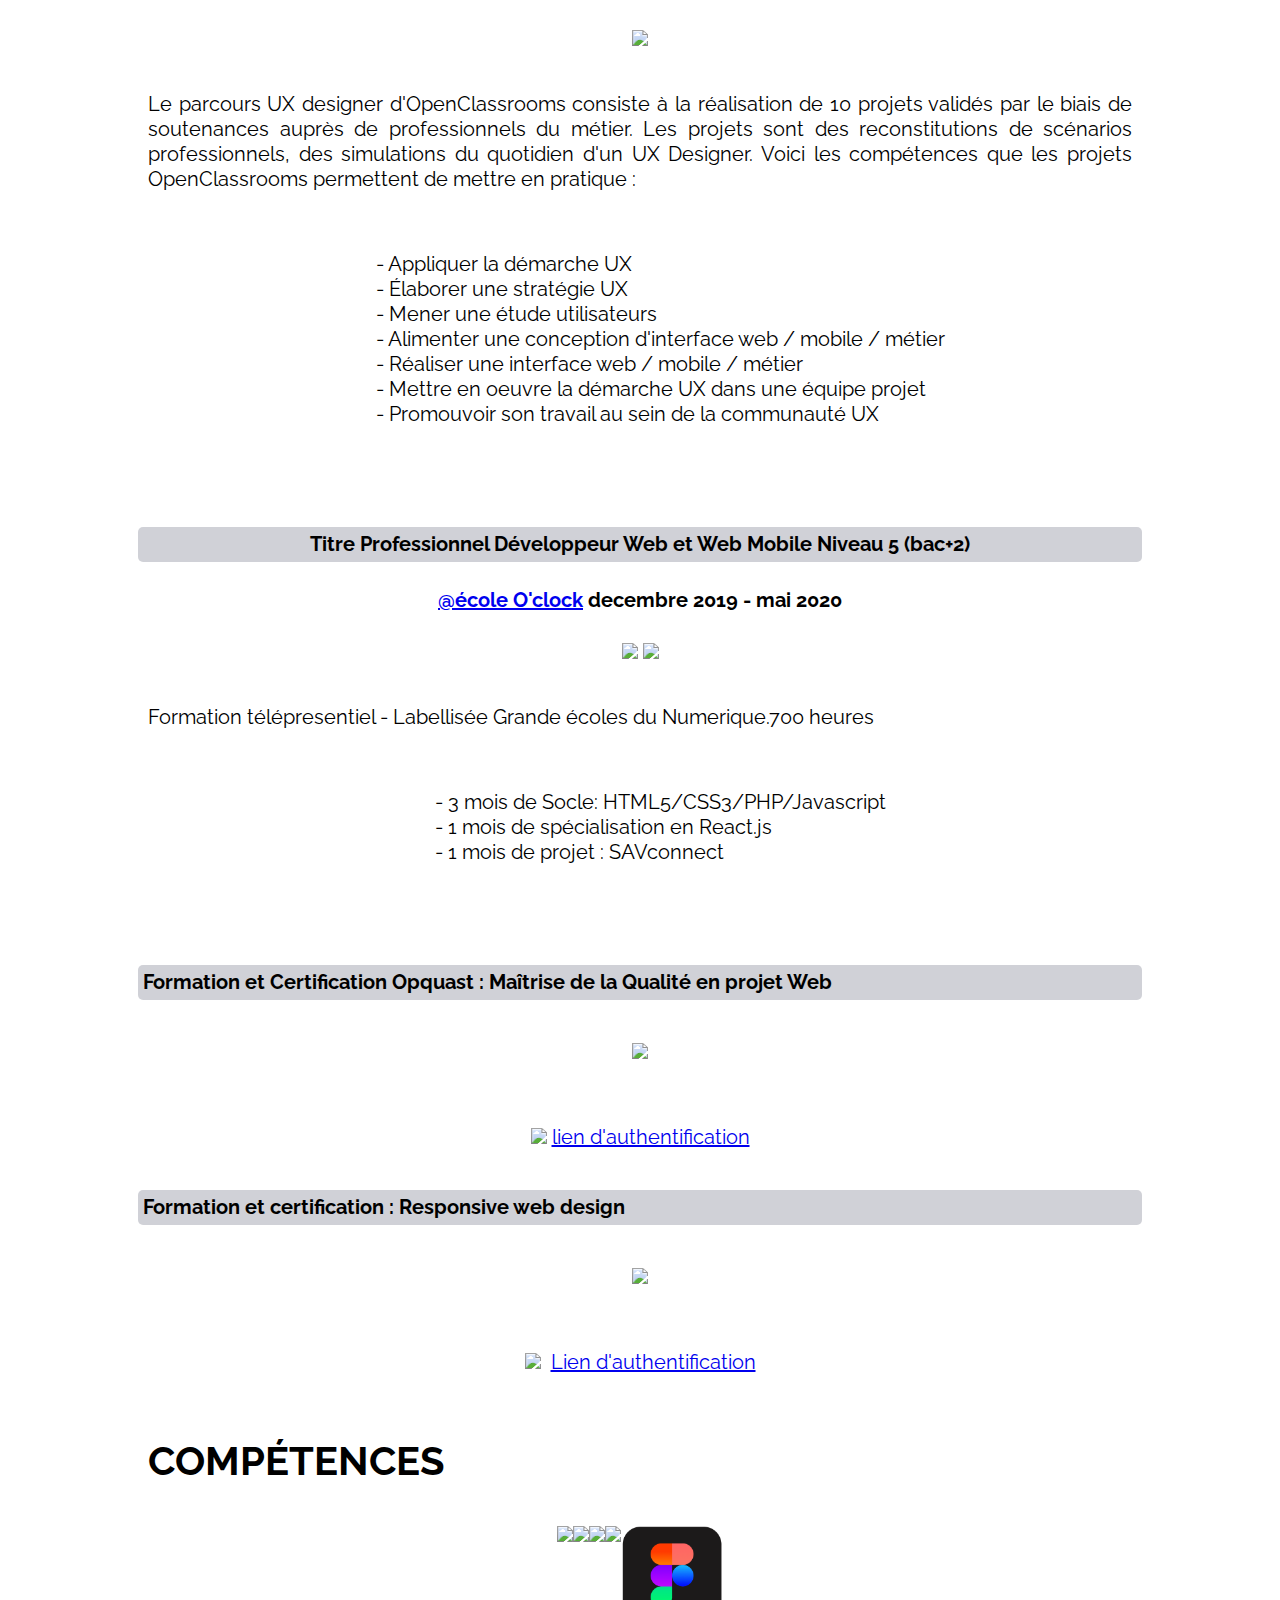
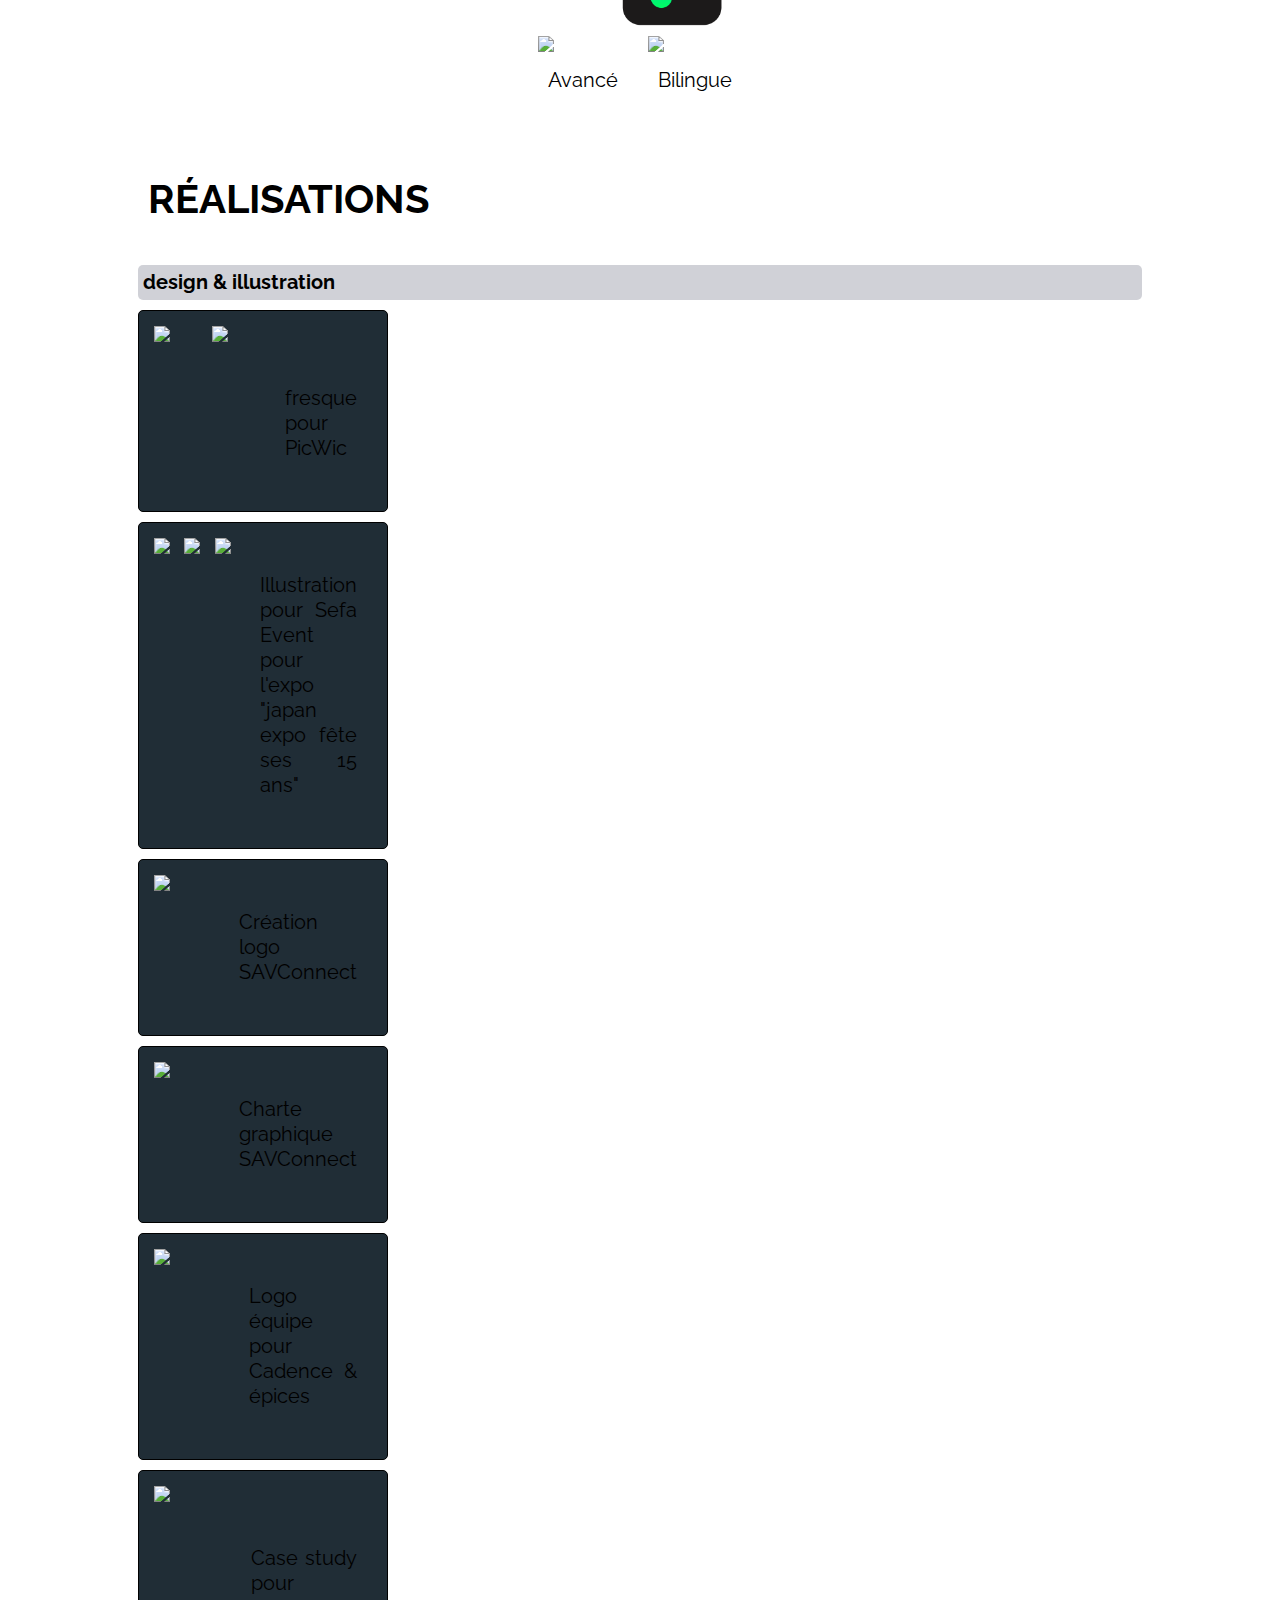
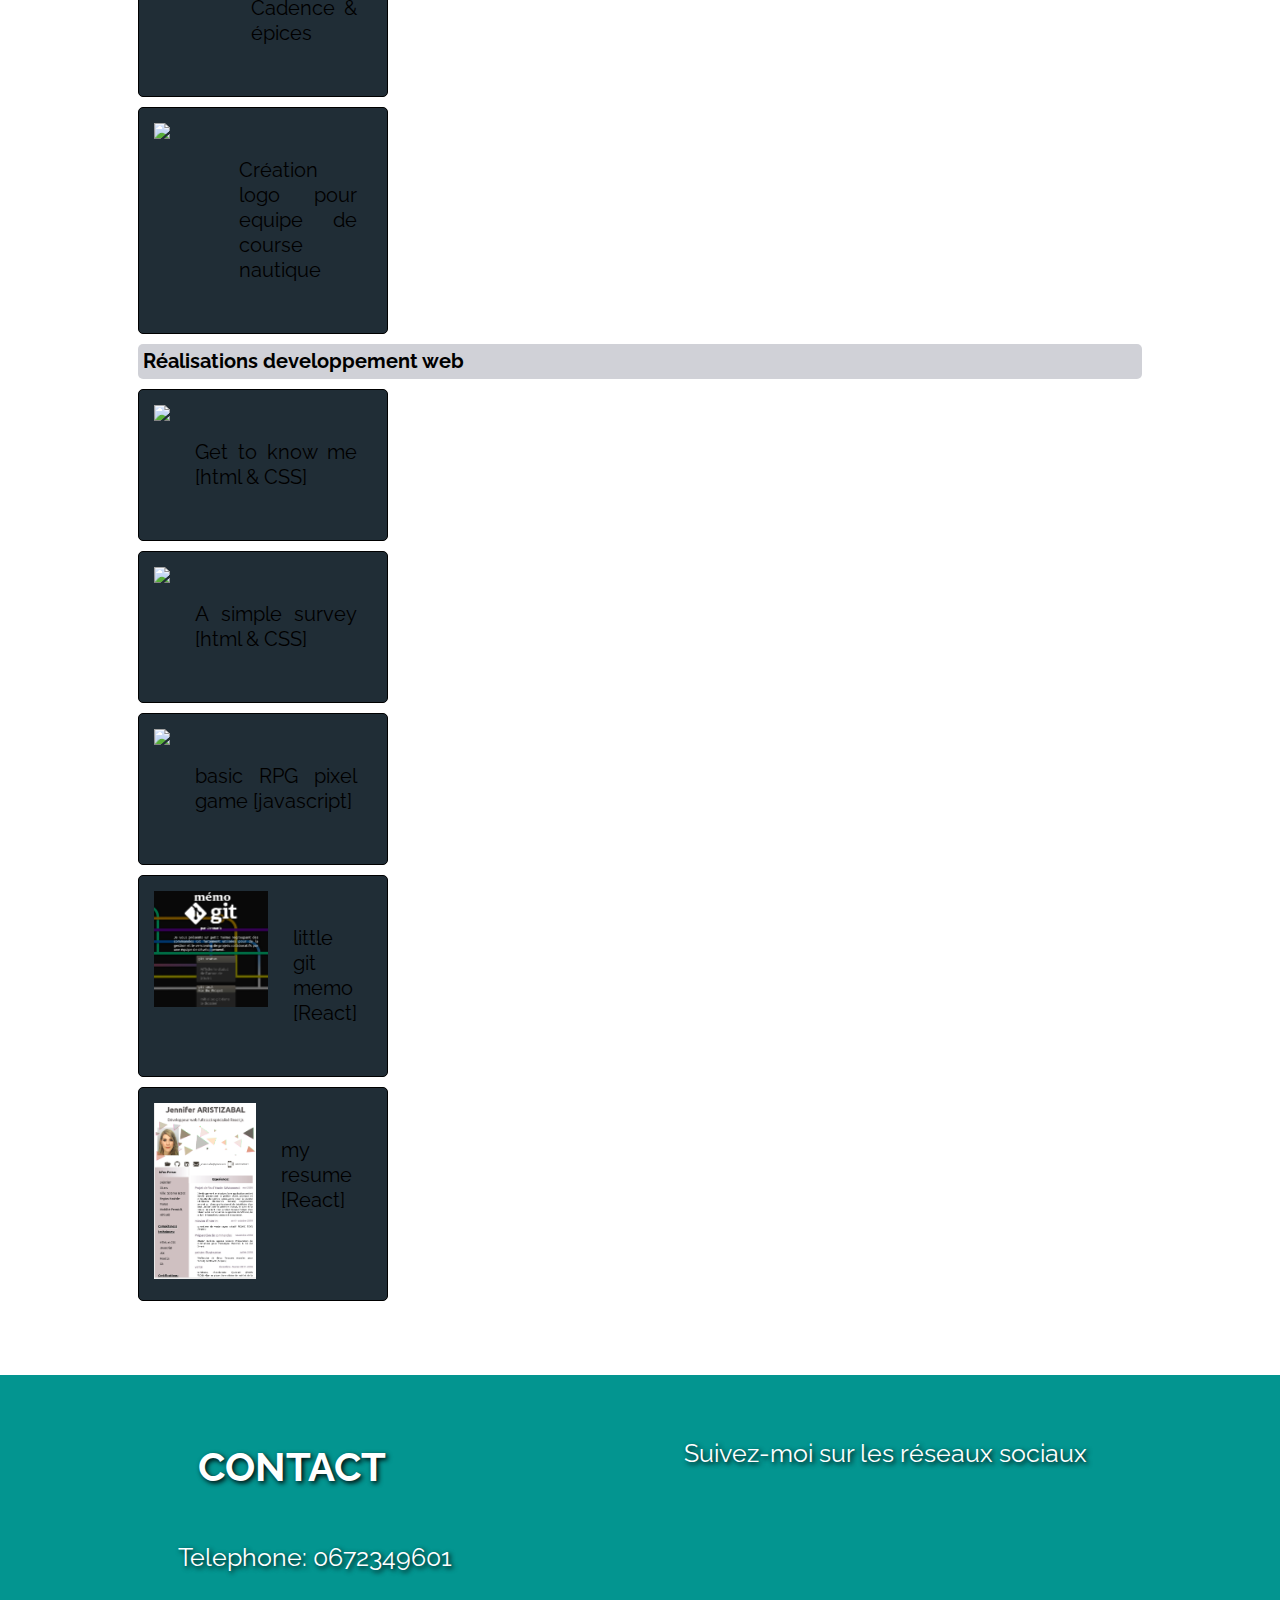
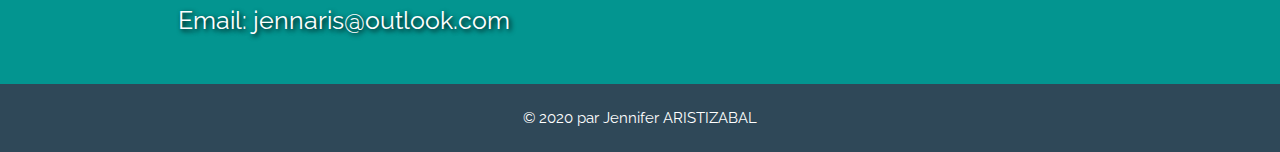
==== commit ee0c67be: "minor text changes" ====
--- a/index.html
+++ b/index.html
@@ -35,14 +35,15 @@
 
         <div>
                 <a class="myButton"
-                    href="https://api-da.wixmp.com/_api/download/file?downloadToken=eyJ0eXAiOiJKV1QiLCJhbGciOiJIUzI1NiJ9.[base64].ZFq0HVyNf4uTPqMngxcVDRdleW_25p-v4yYn07958NM#%22%20stream-url=%22chrome-extension://mhjfbmdgcfjbbpaeojofohoefgiehjai/c7d29706-f847-44dc-96ba-29697ce595cb"
+                    href="https://dc2266da-b818-4e96-b3ff-90c2a6706047.usrfiles.com/ugd/dc2266_70679e76c7fd4140b50d6c9e01e2a512.pdf"
                     target="_blank">Télécharger mon CV entier</a>
         </div>
 
         <header>
             <h1>Jennifer ARISTIZABAL</h1>
-            <p>UX designer en alternance de 2 ans à partir d'octobre 2020</p>
-            <p>Développeur web React.js</p>
+            <p>UX designer en recherche d'alternance</p>
+            <p> de 2 ans à partir d'octobre 2020</p>
+
             <img id="profil-pic"
                 src="/resources/profilpic.jpg">
         </header>
@@ -69,16 +70,39 @@
             <div id="formations">
                 <h2>Formations</h2>
 
-                <h3>Titre Professionnel Développeur Web et Web Mobile Niveau5 </h3>
-                <div id="oclockimg">
+                <h3>En cours : UX designer - Diplôme de niveau 7(bac+5)</h3>
+                <h4>@OpenClassrooms à partir d'octobre 2O2O-2O22</h4>
+                <div id="openclassrooms">
+                    <a href="https://openclassrooms.com/fr/paths/97-ux-designer" target="_blank"><img
+                        src="/resources/openclassrooms.png"></a>
+                </div>
+
+                <p>
+                    Le parcours UX designer d'OpenClassrooms consiste à la réalisation de 10 projets validés par le biais de soutenances auprès de professionnels du métier. Les projets sont des reconstitutions de scénarios professionnels, des simulations du quotidien d'un UX Designer.
+
+Voici les compétences que les projets OpenClassrooms permettent de mettre en pratique :
+                    <ul>
+                        <li>- Appliquer la démarche UX</li>
+                        <li>- Élaborer une stratégie UX</li>
+                        <li>- Mener une étude utilisateurs</li>
+                        <li>- Alimenter une conception d'interface web / mobile / métier</li>
+                        <li>- Réaliser une interface web / mobile / métier</li>
+                        <li>- Mettre en oeuvre la démarche UX dans une équipe projet</li>
+                        <li>- Promouvoir son travail au sein de la communauté UX</li>
+                    </ul> 
+                </p>
+
+                <h3>Titre Professionnel Développeur Web et Web Mobile Niveau 5 (bac+2) </h3>
+                <div id="oclockimg">                            
+                    <h4><a href="https://oclock.io" target="_blank">@école O'clock</a>
+                decembre 2019 - mai 2020
+                </h4>
                     <a href="https://oclock.io/formations/socle-developpement-javascript" target="_blank"><img
                             src="/resources/oclock-formation-socle-pic.jpeg"></a>
                     <a href="https://oclock.io/formations/developpeur-react" target="_blank"><img
                             src="/resources/oclock-formation-react-pic.jpeg"></a>
                 </div>
-                            <a href="https://oclock.io" target="_blank">@école O'clock</a>
-                decembre 2019 - mai 2020
-                </h3>
+
                 <p>
                     Formation télépresentiel - Labellisée Grande écoles du Numerique.700 heures</p>
                 <ul>
@@ -126,37 +150,70 @@
             </div>
             <a class="anchor" id="mes-projets"></a>
             <h2>Réalisations</h2>
-            <div id="projects">
-                                
-                <article>
-                    <a href="https://images-wixmp-ed30a86b8c4ca887773594c2.wixmp.com/f/e9c48659-10d7-49d6-88b2-ad98f62694bf/de61c25-2ea008fd-08b9-4142-b77f-c64902455fa8.png?token=eyJ0eXAiOiJKV1QiLCJhbGciOiJIUzI1NiJ9.[base64].pPLTkX74iiWP1uYNqOaq5ZB8a6GuXD70Q_OiPy_I30k" target="_blank"></a><img class="projectimg"
+            <h3>design & illustration</h3>
+            <div class="projects">
+                <article>
+                    <img class="picwic" src="/resources/version finale.jpg">
+                    <img class="picwic"src="/resources/Illustration_sans_titre.gif">
+                    <p><br>fresque pour PicWic</p>
+                </article>
+
+                <article>
+                    <img src="/resources/je_-_2014_-_expo_15-2.jpg">
+                    <img src="/resources/je_-_2014_-_expo_15-3.jpg">
+                    <img src="/resources/CV Jenn4(small).jpg">
+                    <p>Illustration pour Sefa Event pour l'expo "japan expo fête ses 15 ans"</p>
+                </article>
+
+                <article>
+                    <img src="/resources/SAVconnect_logo_blue_SMALL.png">
+                    <p>Création logo SAVConnect</p>
+                </article>  
+                <article>
+                    <img src="/resources/charteGraphique.jpg">
+                    <p>Charte graphique SAVConnect</p>
+                </article> 
+ 
+                <article>
+                    <img src="/resources/Logo C&E_rondsmall.png">
+                    <p>Logo équipe pour Cadence & épices </p>
+                </article>      
+                <article>
+                    <a href="https://static.wixstatic.com/media/dc2266_ba7be487d0334f5a9c3067028cfaa7b4~mv2.png" target="_blank"></a><img class="projectimg"
                             src="/resources/mockup C&E.png"></a>
-                    <p>creation logo et case study pour Cadence & épices</p>
-                </article>
-
+                    <p><br>Case study pour Cadence & épices</p>
+                </article>                
+                <article>
+                    <img src="/resources/BLACK BOAT LOGOsmall.png">
+                    <p>Création logo pour equipe de course nautique</p>
+                </article> 
+            </div>
+            <h3>Réalisations developpement web </h3>    
+            <div class="devProject">
+                
                 <article>
                     <a href="https://codepen.io/jenn-aris/full/QWyxKJO" target="_blank"><img class="projectimg"
-                            src="/resources/project-intro-pic.jpg"></a>
+                            src="/resources/project-intro-pic.png"></a>
                     <p>Get to know me [html & CSS]</p>
                 </article>
-
+<!-- 
                 <article>
                     <a href="https://codepen.io/jenn-aris/full/yLeERwW" target="_blank"><img class="projectimg"
                             src="/resources/project-presentation-pic.jpg"></a>
                     <p>My hobbie [html & CSS]</p>
-                </article>
+                </article> -->
 
                 <article>
                     <a href="https://codepen.io/jenn-aris/full/MWKXBdJ" target="_blank"><img class="projectimg"
-                            src="/resources/project-surver-pic.jpg"></a>
+                            src="/resources/project-surver-pic.png"></a>
                     <p>A simple survey [html & CSS]</p>
                 </article>
-
+<!-- 
                 <article>
                     <a href="https://codepen.io/jenn-aris/full/VweGaLo" target="_blank"><img class="projectimg"
                             src="/resources/project-doc-pic.png"></a>
                     <p>Documentation page [html & CSS] </p>
-                    </article>
+                    </article> -->
 
                 <article>
                     <a href="https://jenn-aris.github.io/BretzBall/" target="_blank"><img class="projectimg"
@@ -175,8 +232,7 @@
                             src="/resources/project-resume.png"></a>
                     <p>my resume [React] </p>
                 </article>
-
-        </div>
+            </div>
         </div>
         <footer>
             <div id="my-footer">
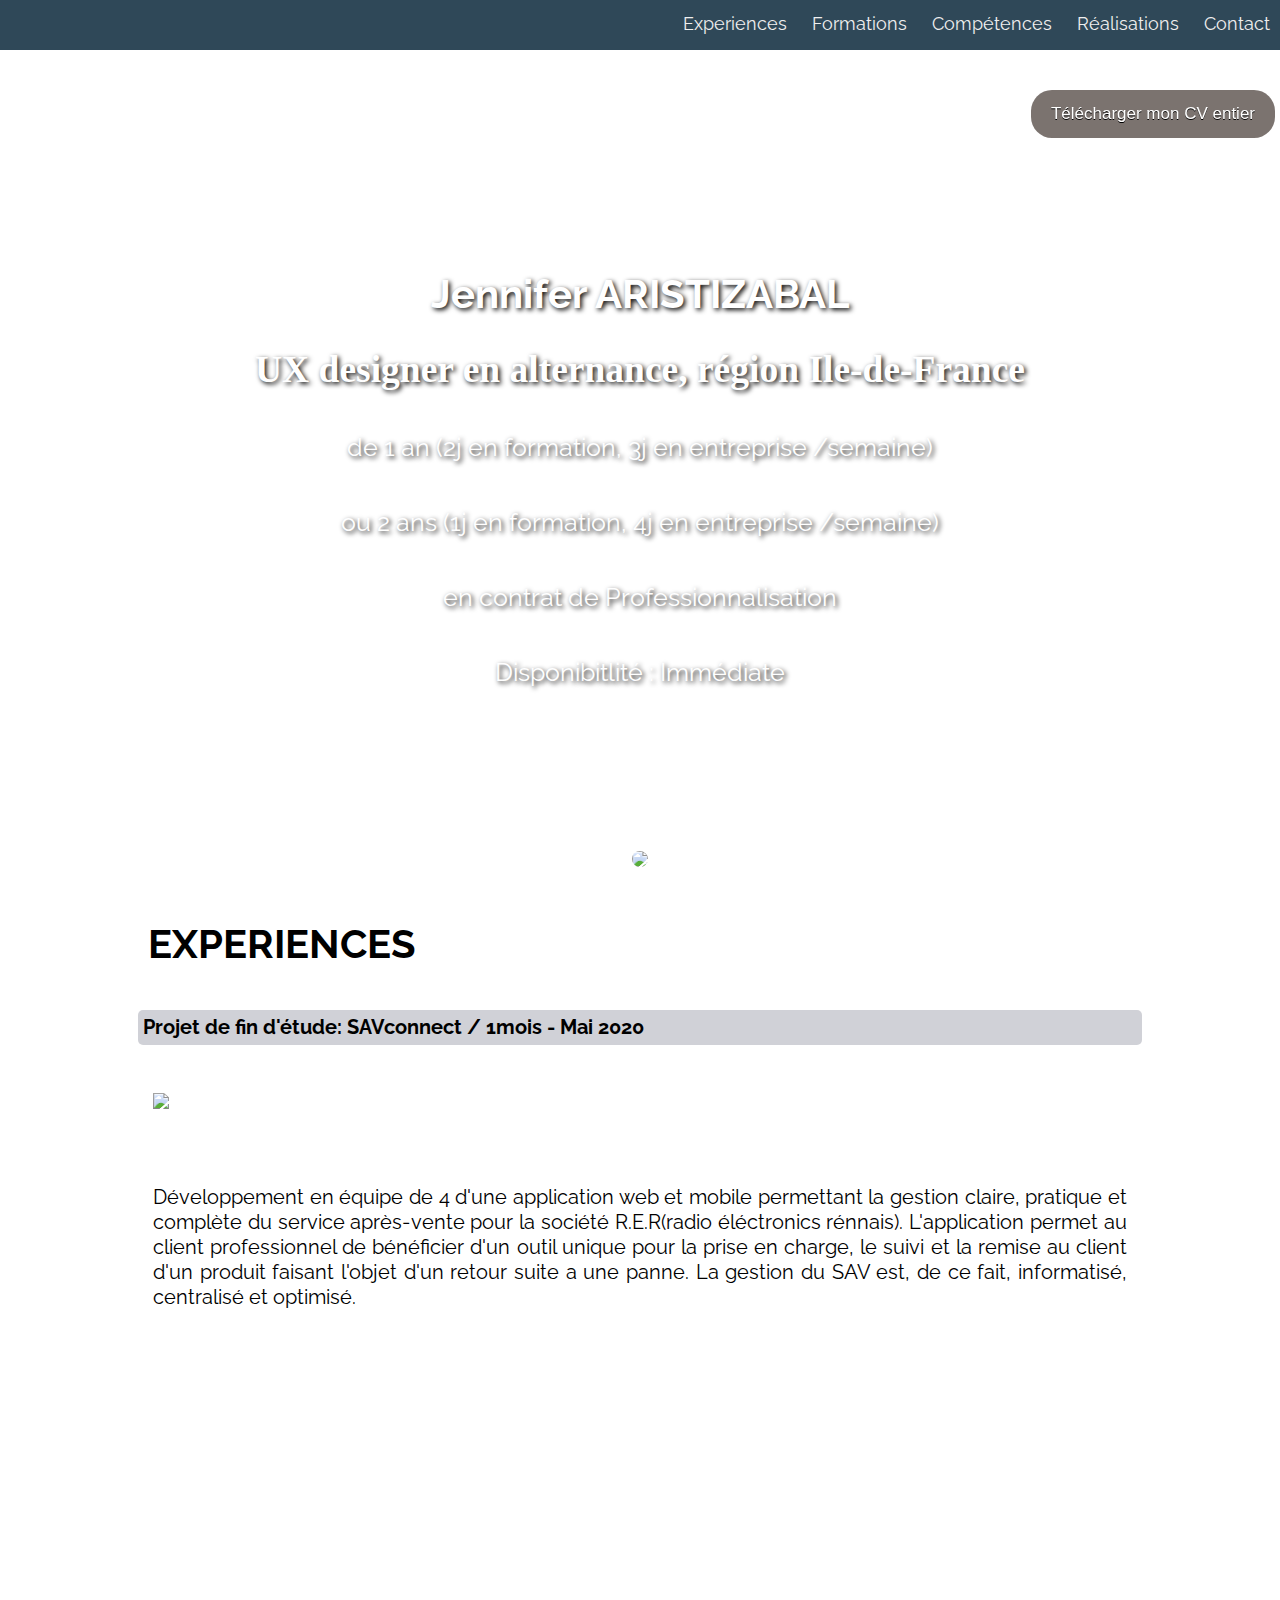
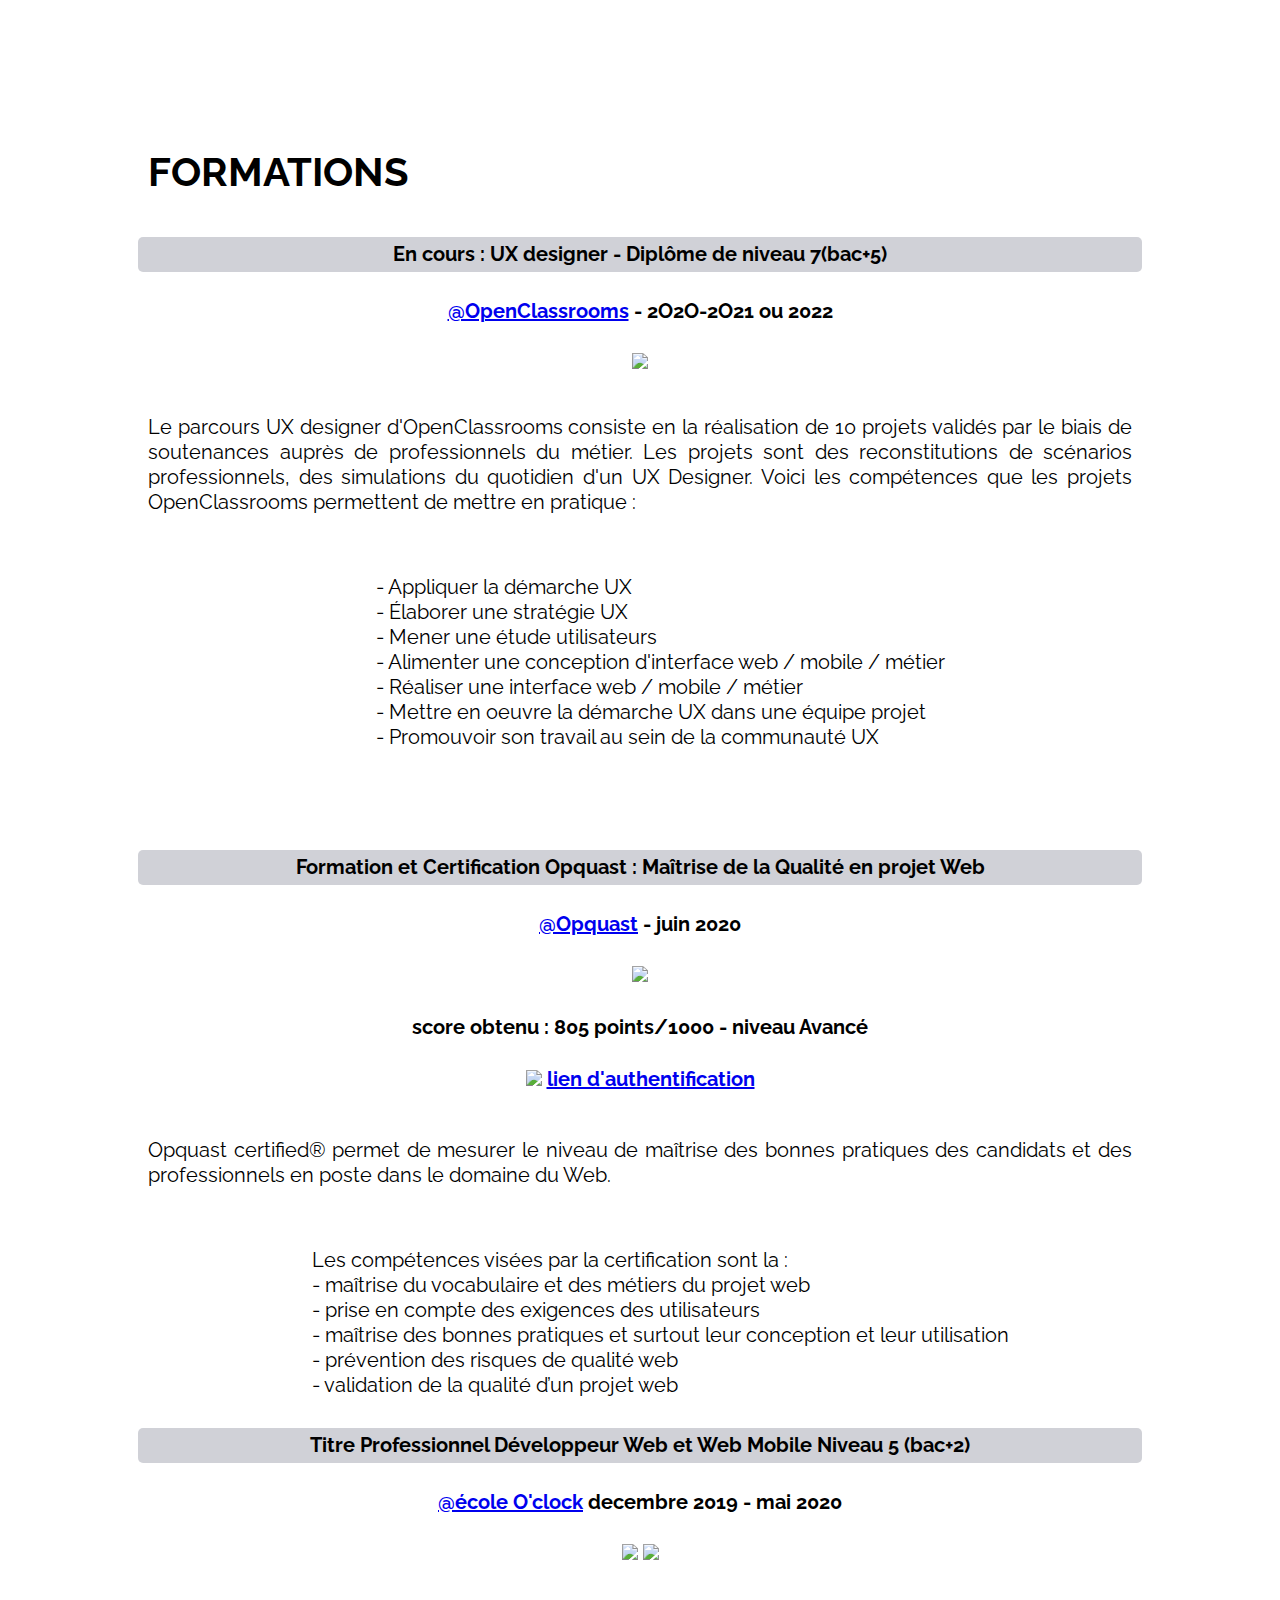
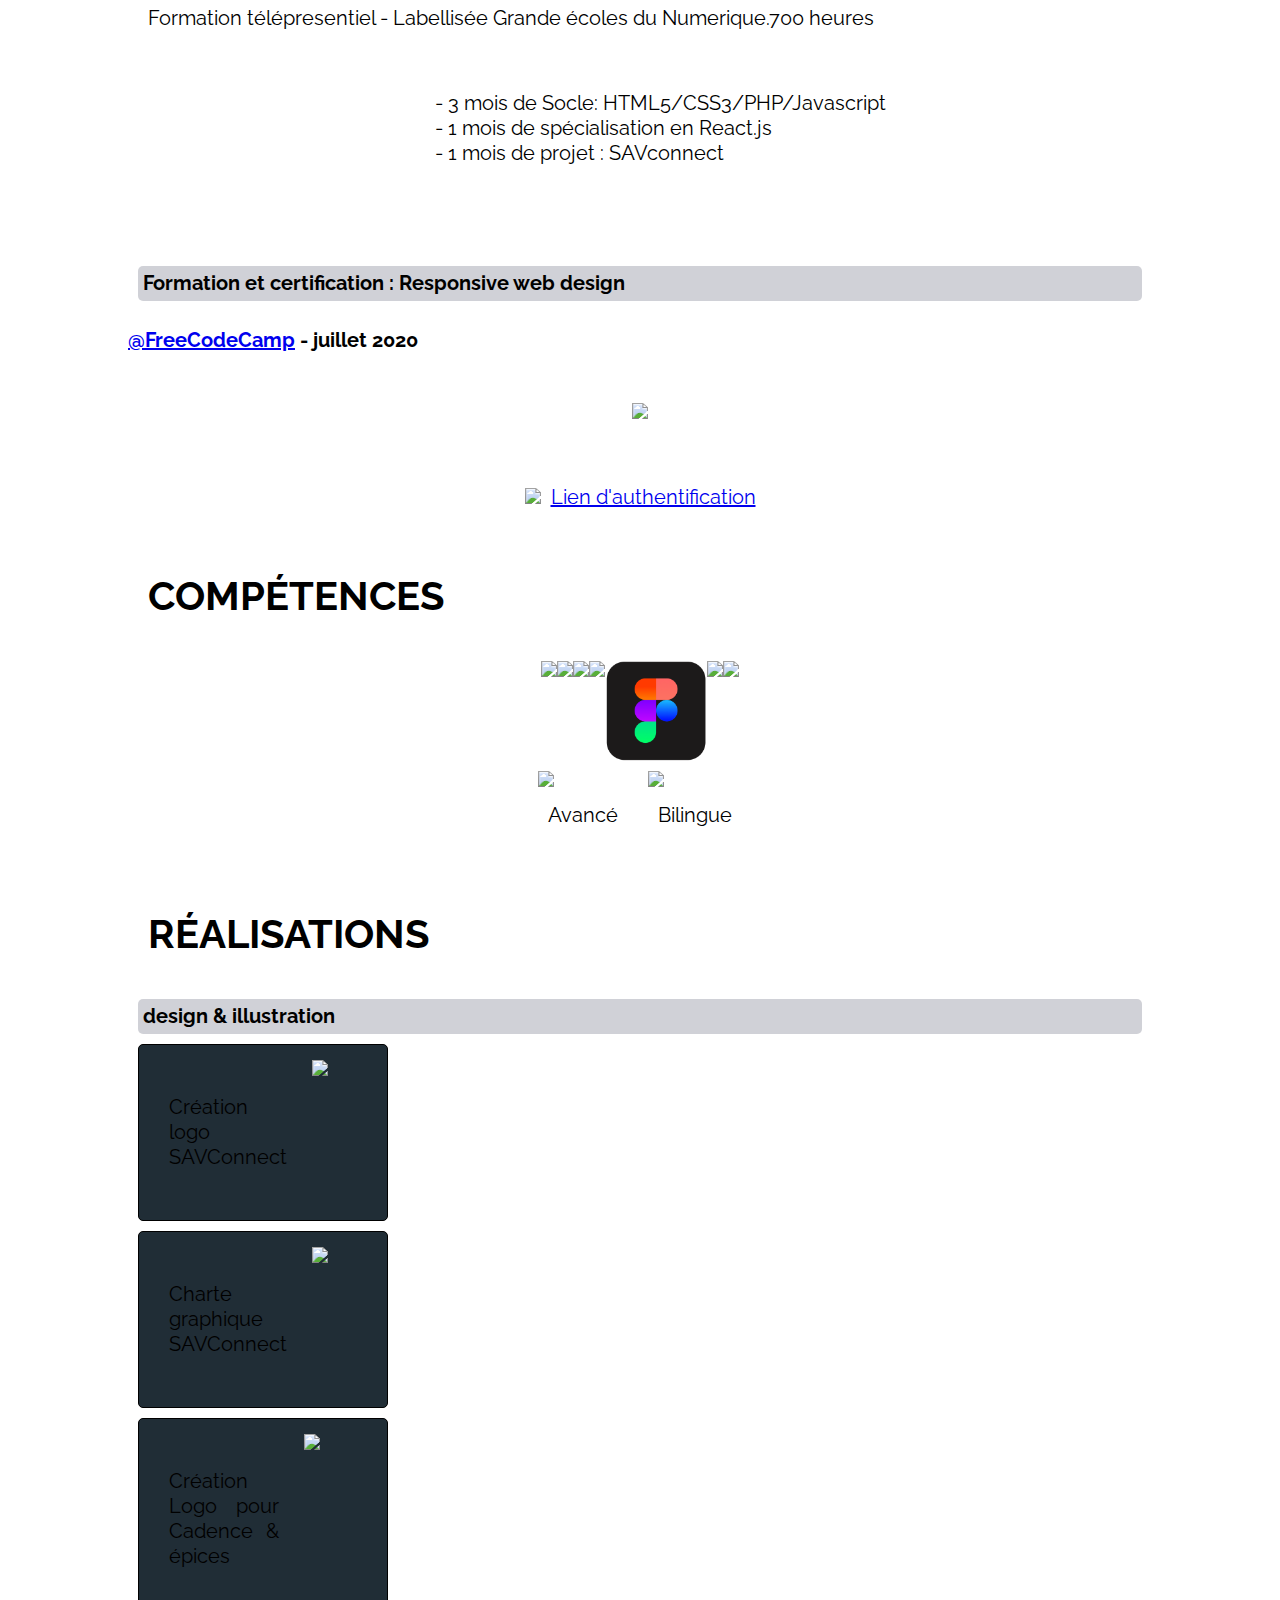
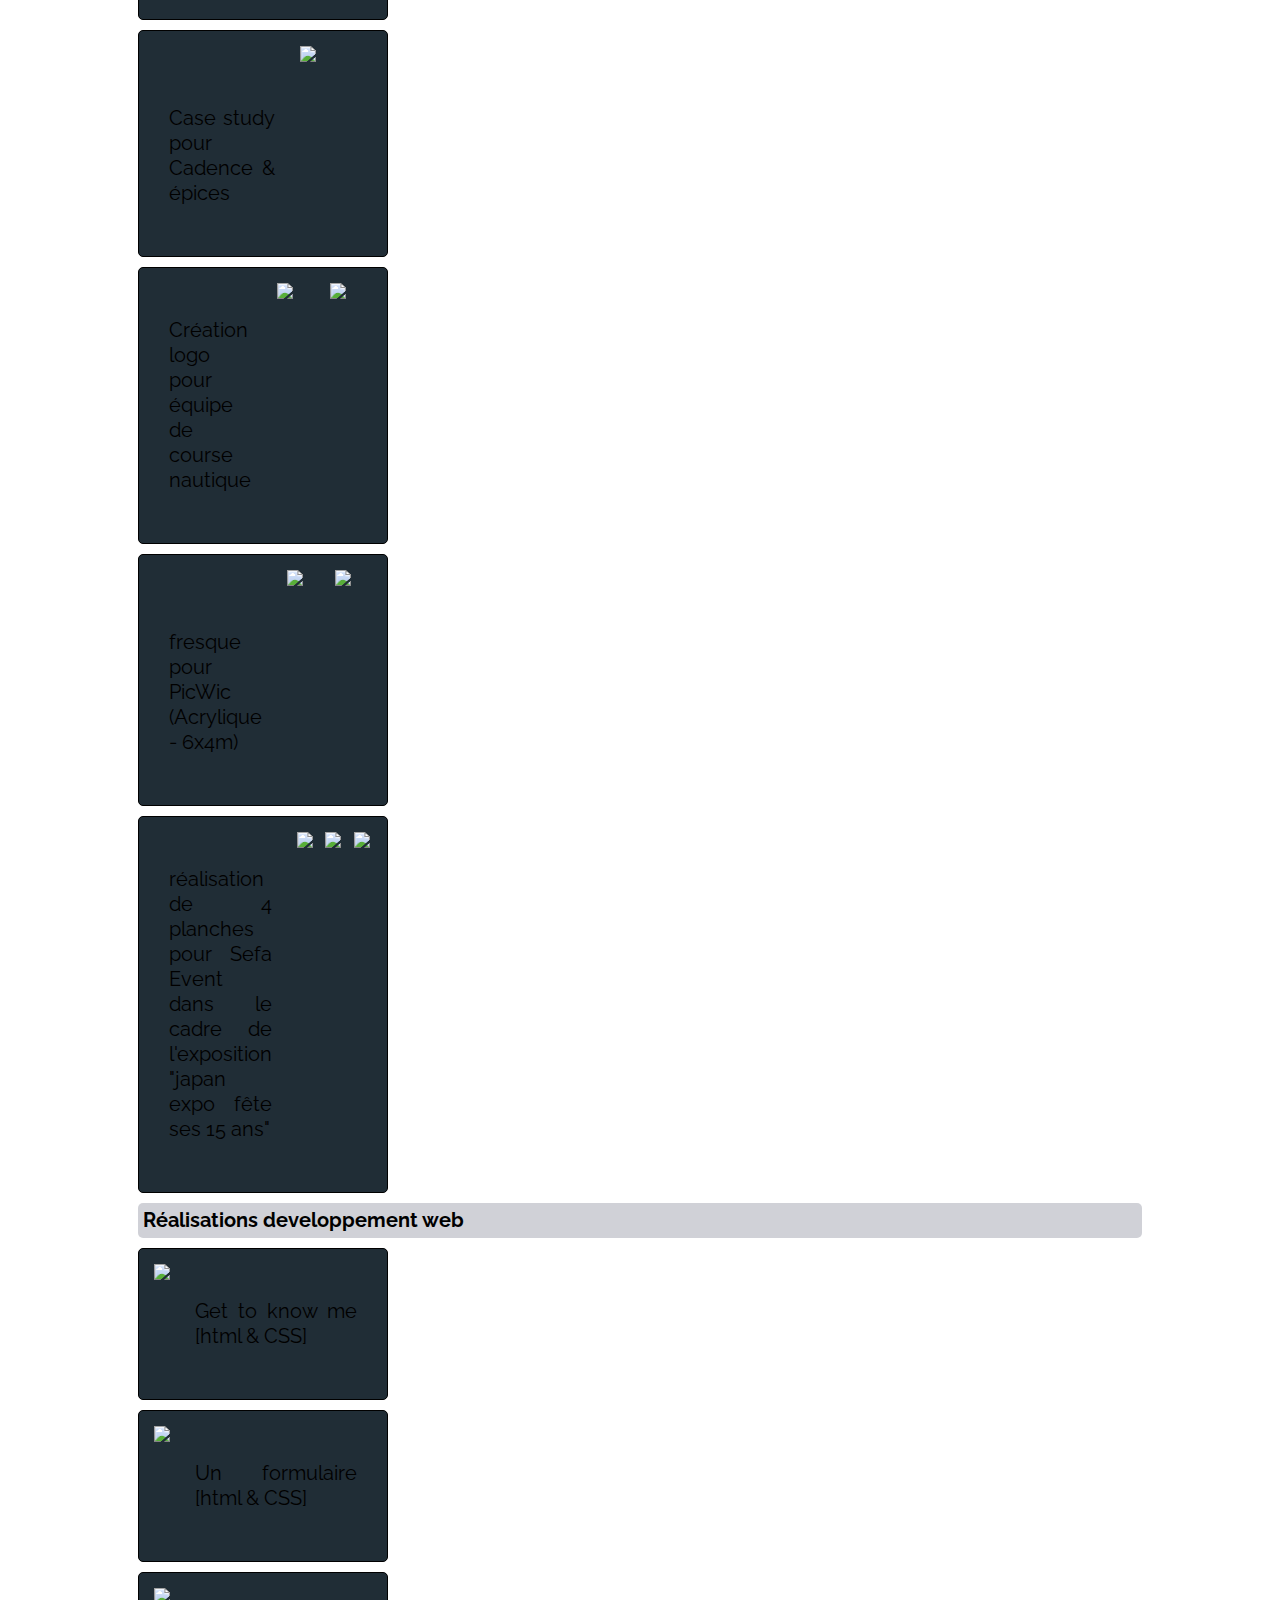
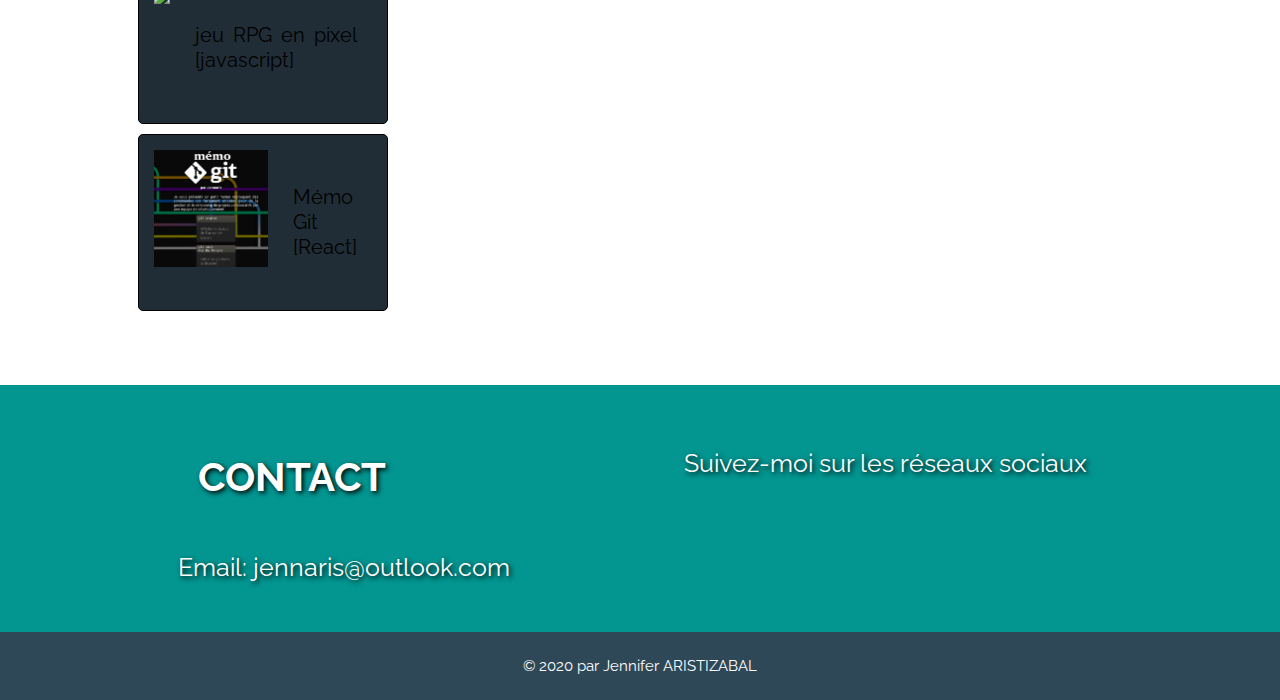
==== commit 1221d658: "minor changes" ====
--- a/index.html
+++ b/index.html
@@ -1,5 +1,6 @@
 <!DOCTYPE html>
 <html lang="en">
+
 <head>
     <meta charset="UTF-8">
     <meta name="viewport" content="width=device-width, initial-scale=1.0">
@@ -9,252 +10,264 @@
     <link rel="stylesheet" href="./CSS/reset.css">
     <title>CV jenn Aris</title>
 </head>
-    <body>
-        <div class="nav">
-            <input type="checkbox" id="nav-check">
-            <div class="nav-header">
-              <div class="nav-title">
-              </div>
-            </div>
-            <div class="nav-btn">
-              <label for="nav-check">
+
+<body>
+    <div class="nav">
+        <input type="checkbox" id="nav-check">
+        <div class="nav-header">
+            <div class="nav-title">
+            </div>
+        </div>
+        <div class="nav-btn">
+            <label for="nav-check">
                 <span></span>
                 <span></span>
                 <span></span>
-              </label>
-            </div>
+            </label>
+        </div>
+
+        <div class="nav-links">
+            <a href="#my-experience">Experiences</a>
+            <a href="#mes-formations">Formations</a>
+            <a href="#mes-competences">Compétences</a>
+            <a href="#mes-projets">Réalisations</a>
+            <a href="#my-footer">Contact</a>
+        </div>
+    </div>
+
+    <div>
+        <a class="myButton"
+            href="https://dc2266da-b818-4e96-b3ff-90c2a6706047.usrfiles.com/ugd/dc2266_1a2386e8213849ae8657b73cf6c40854.pdf"
+            target="_blank">Télécharger mon CV entier</a>
+    </div>
+
+    <header>
+        <h1>Jennifer ARISTIZABAL</h1>
+        <H2>UX designer en alternance, région Ile-de-France</H2>
+        <p> de 1 an (2j en formation, 3j en entreprise /semaine)</p>
+        <p> ou 2 ans (1j en formation, 4j en entreprise /semaine)</p>
+        <p>en contrat de Professionnalisation</p>
+        <p>Disponibitlité : Immédiate</p>
+
+        <img id="profil-pic" src="/resources/profilpic.jpg">
+    </header>
+    <div id="container">
+        <a class="anchor" id="my-experience"></a>
+        <div id="experiences">
+            <h2>experiences</h2>
+            <h3>Projet de fin d'étude: SAVconnect / 1mois - Mai 2020</h3>
+            <div id="savdiv"><p><img src="resources/SAVconnect.jpg"></p></div>
+            <p>
+                Développement en équipe de 4 d'une application web et mobile permettant la gestion claire, pratique et
+                complète du service après-vente pour la société R.E.R(radio éléctronics rénnais). L'application
+                permet au client professionnel de bénéficier d'un outil unique pour la prise en charge, le suivi et
+                la remise au client d'un produit faisant l'objet d'un retour suite a une panne. La gestion du SAV
+                est, de ce fait, informatisé, centralisé et optimisé.
+            </p>
+           
+            <div id="my-video">
+                <iframe width="560" height="315" src="https://www.youtube.com/embed/W2_JOKIKyF0" frameborder="0"
+                    allow="accelerometer; autoplay; encrypted-media; gyroscope; picture-in-picture"
+                    allowfullscreen></iframe>
+            </div>
+        </div>
+        <a class="anchor" id="mes-formations"></a>
+        <div id="formations">
+            <h2>Formations</h2>
+
+            <h3>En cours : UX designer - Diplôme de niveau 7(bac+5)</h3>
+            <h4><a href="https://openclassrooms.com/fr/about-us" target="_blank">@OpenClassrooms</a>
+                -  2O2O-2O21 ou 2022
+            </h4>
+            <div id="openclassrooms">
+                <a href="https://openclassrooms.com/fr/paths/97-ux-designer" target="_blank"><img
+                        src="/resources/openclassrooms.png"></a>
+            </div>
+
+            <p>
+                Le parcours UX designer d'OpenClassrooms consiste en la réalisation de 10 projets validés par le biais
+                de soutenances auprès de professionnels du métier. Les projets sont des reconstitutions de scénarios
+                professionnels, des simulations du quotidien d'un UX Designer.
+
+                Voici les compétences que les projets OpenClassrooms permettent de mettre en pratique :
+                <ul>
+                    <li>- Appliquer la démarche UX</li>
+                    <li>- Élaborer une stratégie UX</li>
+                    <li>- Mener une étude utilisateurs</li>
+                    <li>- Alimenter une conception d'interface web / mobile / métier</li>
+                    <li>- Réaliser une interface web / mobile / métier</li>
+                    <li>- Mettre en oeuvre la démarche UX dans une équipe projet</li>
+                    <li>- Promouvoir son travail au sein de la communauté UX</li>
+                </ul>
+            </p>
+
+            <h3>Formation et Certification Opquast : Maîtrise de la Qualité en projet Web</h3>
+            <div id="imgOC">
+                <h4><a href="https://www.opquast.com/" target="_blank">@Opquast</a>
+                    - juin 2020
+                </h4>
+                <img src="/resources/certificat-opquast-avance.jpg">
+            </div>
+            <H4>score obtenu : 805 points/1000 - niveau Avancé</h4>
+                <h4><img class="link-img" src="/resources/link-pic.png"><a
+                    href="https://directory.opquast.com/fr/certificat/I4Q5XN/" target="_blank">lien
+                    d'authentification</a></H4>
+            <p>Opquast certified® permet de mesurer le niveau de maîtrise des bonnes pratiques des candidats et des
+                professionnels en poste
+                dans le domaine du Web.</p>
+                <ul>
+                Les compétences visées par la certification sont la :
+               
+                    <li>- maîtrise du vocabulaire et des métiers du projet web</li>
+                    <li>- prise en compte des exigences des utilisateurs</li>
+                    <li>- maîtrise des bonnes pratiques et surtout leur conception et leur utilisation</li>
+                    <li>- prévention des risques de qualité web</li>
+                    <li>- validation de la qualité d’un projet web</li>
+                </ul>
             
-            <div class="nav-links">
-              <a href="#my-experience">Experiences</a>
-              <a href="#mes-formations">Formations</a>
-              <a href="#mes-competences">Compétences</a>
-              <a href="#mes-projets">Réalisations</a>
-              <a href="#my-footer">Contact</a>
-            </div>
-          </div>
-
-        <div>
-                <a class="myButton"
-                    href="https://dc2266da-b818-4e96-b3ff-90c2a6706047.usrfiles.com/ugd/dc2266_70679e76c7fd4140b50d6c9e01e2a512.pdf"
-                    target="_blank">Télécharger mon CV entier</a>
-        </div>
-
-        <header>
-            <h1>Jennifer ARISTIZABAL</h1>
-            <p>UX designer en recherche d'alternance</p>
-            <p> de 2 ans à partir d'octobre 2020</p>
-
-            <img id="profil-pic"
-                src="/resources/profilpic.jpg">
-        </header>
-        <div id="container">
-            <a class="anchor" id="my-experience"></a>
-            <div id="experiences">
-                <h2>experiences</h2>
-                <h3>Projet de fin d'étude: SAVconnect /
-                    2020</h3>
-                <p>
-                    Développement en équipe d'une application web et mobile permettant la gestion claire, pratique et
-                    complète du service après-vente pour la société R.E.R(radio éléctronics rénnais). L'application
-                    permet au client professionnel de bénéficier d'un outil unique pour la prise en charge, le suivi et
-                    la remise au client d'un produit faisant l'objet d'un retour suite a une panne. La gestion du SAV
-                    est, de ce fait, informatisé, centralisé et optimisé. 
-                </p>
-                <div id="my-video">
-                    <iframe width="560" height="315" src="https://www.youtube.com/embed/W2_JOKIKyF0" frameborder="0"
-                        allow="accelerometer; autoplay; encrypted-media; gyroscope; picture-in-picture"
-                        allowfullscreen></iframe>
-                </div>
-            </div>
-            <a class="anchor" id="mes-formations"></a>
-            <div id="formations">
-                <h2>Formations</h2>
-
-                <h3>En cours : UX designer - Diplôme de niveau 7(bac+5)</h3>
-                <h4>@OpenClassrooms à partir d'octobre 2O2O-2O22</h4>
-                <div id="openclassrooms">
-                    <a href="https://openclassrooms.com/fr/paths/97-ux-designer" target="_blank"><img
-                        src="/resources/openclassrooms.png"></a>
-                </div>
-
-                <p>
-                    Le parcours UX designer d'OpenClassrooms consiste à la réalisation de 10 projets validés par le biais de soutenances auprès de professionnels du métier. Les projets sont des reconstitutions de scénarios professionnels, des simulations du quotidien d'un UX Designer.
-
-Voici les compétences que les projets OpenClassrooms permettent de mettre en pratique :
-                    <ul>
-                        <li>- Appliquer la démarche UX</li>
-                        <li>- Élaborer une stratégie UX</li>
-                        <li>- Mener une étude utilisateurs</li>
-                        <li>- Alimenter une conception d'interface web / mobile / métier</li>
-                        <li>- Réaliser une interface web / mobile / métier</li>
-                        <li>- Mettre en oeuvre la démarche UX dans une équipe projet</li>
-                        <li>- Promouvoir son travail au sein de la communauté UX</li>
-                    </ul> 
-                </p>
-
-                <h3>Titre Professionnel Développeur Web et Web Mobile Niveau 5 (bac+2) </h3>
-                <div id="oclockimg">                            
-                    <h4><a href="https://oclock.io" target="_blank">@école O'clock</a>
-                decembre 2019 - mai 2020
+            <h3>Titre Professionnel Développeur Web et Web Mobile Niveau 5 (bac+2) </h3>
+            <div id="oclockimg">
+                <h4><a href="https://oclock.io" target="_blank">@école O'clock</a>
+                    decembre 2019 - mai 2020
                 </h4>
-                    <a href="https://oclock.io/formations/socle-developpement-javascript" target="_blank"><img
-                            src="/resources/oclock-formation-socle-pic.jpeg"></a>
-                    <a href="https://oclock.io/formations/developpeur-react" target="_blank"><img
-                            src="/resources/oclock-formation-react-pic.jpeg"></a>
-                </div>
-
-                <p>
-                    Formation télépresentiel - Labellisée Grande écoles du Numerique.700 heures</p>
-                <ul>
-                    <li>- 3 mois de Socle: HTML5/CSS3/PHP/Javascript</li>
-                    <li>- 1 mois de spécialisation en React.js</li>
-                    <li>- 1 mois de projet : SAVconnect</li>
-                </ul>
-            </div>
-            </p>
-
-            <div id="certifications">
-                <div id="opquast">
-                    <h3>Formation et Certification Opquast : Maîtrise de la Qualité en projet Web</h3>
-                    <p><img src="/resources/opquast-pic.svg"></p>
-                    <p><img class="link-img" src="/resources/link-pic.png"><a href="https://directory.opquast.com/fr/certificat/I4Q5XN/" target="_blank">lien d'authentification</a></p>
-                    </div>
-                <div id="freecodecamp">
-                    <h3>Formation et certification : Responsive web design</h3>
-                    <p><img src="/resources/freecodecamp-pic.png"></p>
-                    <p><img class="link-img" src="/resources/link-pic.png">
-                            <a href="https://www.freecodecamp.org/certification/jenn-aris/responsive-web-design"
-                            target="_blank">Lien d'authentification</a></p>
-
-                    </div>
-            </div>
-            <a class="anchor" id="mes-competences"></a>
-            <div id="competences">
-                <h2>Compétences</h2>
-                <div id="logos"><img src="/resources/html5-pic.png"><img
-                    src="/resources/logo-css3_edited.png"><img
-                    src="/resources/javascript-pic.png"><img
-                    src="/resources/react-pic.png">
-                    <img src="/resources/figma-logo.png">
-                </div>  
-                </div>
-            <div id="langues">
-                <div class="langues">
-                    <img class="flag" src="/resources/uk-pic.svg">
-                    <p>Avancé</p>
-                </div>
-                <div class="langues">
-                    <img class="flag" src="/resources/spain-pic.svg">
-                    <p>Bilingue</p>
-                </div>
-            </div>
-            <a class="anchor" id="mes-projets"></a>
-            <h2>Réalisations</h2>
-            <h3>design & illustration</h3>
-            <div class="projects">
-                <article>
-                    <img class="picwic" src="/resources/version finale.jpg">
-                    <img class="picwic"src="/resources/Illustration_sans_titre.gif">
-                    <p><br>fresque pour PicWic</p>
-                </article>
-
-                <article>
-                    <img src="/resources/je_-_2014_-_expo_15-2.jpg">
-                    <img src="/resources/je_-_2014_-_expo_15-3.jpg">
-                    <img src="/resources/CV Jenn4(small).jpg">
-                    <p>Illustration pour Sefa Event pour l'expo "japan expo fête ses 15 ans"</p>
-                </article>
-
-                <article>
-                    <img src="/resources/SAVconnect_logo_blue_SMALL.png">
-                    <p>Création logo SAVConnect</p>
-                </article>  
-                <article>
-                    <img src="/resources/charteGraphique.jpg">
-                    <p>Charte graphique SAVConnect</p>
-                </article> 
- 
-                <article>
-                    <img src="/resources/Logo C&E_rondsmall.png">
-                    <p>Logo équipe pour Cadence & épices </p>
-                </article>      
-                <article>
-                    <a href="https://static.wixstatic.com/media/dc2266_ba7be487d0334f5a9c3067028cfaa7b4~mv2.png" target="_blank"></a><img class="projectimg"
-                            src="/resources/mockup C&E.png"></a>
-                    <p><br>Case study pour Cadence & épices</p>
-                </article>                
-                <article>
-                    <img src="/resources/BLACK BOAT LOGOsmall.png">
-                    <p>Création logo pour equipe de course nautique</p>
-                </article> 
-            </div>
-            <h3>Réalisations developpement web </h3>    
-            <div class="devProject">
+                <a href="https://oclock.io/formations/socle-developpement-javascript" target="_blank"><img
+                        src="/resources/oclock-formation-socle-pic.jpeg"></a>
+                <a href="https://oclock.io/formations/developpeur-react" target="_blank"><img
+                        src="/resources/oclock-formation-react-pic.jpeg"></a>
+            </div>
+
+            <p>
+                Formation télépresentiel - Labellisée Grande écoles du Numerique.700 heures</p>
+            <ul>
+                <li>- 3 mois de Socle: HTML5/CSS3/PHP/Javascript</li>
+                <li>- 1 mois de spécialisation en React.js</li>
+                <li>- 1 mois de projet : SAVconnect</li>
+            </ul>
+        </div>
+        </p>
+
+        <div id="certifications">
+
+            <div id="freecodecamp">
+                <h3>Formation et certification : Responsive web design</h3>
+                <h4><a href="hhttps://www.freecodecamp.org" target="_blank">@FreeCodeCamp</a>
+                    -  juillet 2020
+                </h4>
+                <p><img src="/resources/freecodecamp-pic.png"></p>
+                <p><img class="link-img" src="/resources/link-pic.png">
+                    <a href="https://www.freecodecamp.org/certification/jenn-aris/responsive-web-design"
+                        target="_blank">Lien d'authentification</a></p>
+
+            </div>
+        </div>
+        <a class="anchor" id="mes-competences"></a>
+        <div id="competences">
+            <h2>Compétences</h2>
+            <div id="logos"><img src="/resources/html5-pic.png"><img src="/resources/logo-css3_edited.png"><img
+                    src="/resources/javascript-pic.png"><img src="/resources/react-pic.png"><img
+                    src="/resources/figma-logo.png"><img src="/resources/logoPhotoshop.png"><img
+                    src="/resources/logoAdobeXD.png">
+            </div>
+        </div>
+        <div id="langues">
+            <div class="langues">
+                <img class="flag" src="/resources/uk-pic.svg">
+                <p>Avancé</p>
+            </div>
+            <div class="langues">
+                <img class="flag" src="/resources/spain-pic.svg">
+                <p>Bilingue</p>
+            </div>
+        </div>
+        <a class="anchor" id="mes-projets"></a>
+        <h2>Réalisations</h2>
+        <h3>design & illustration</h3>
+        <div class="projects">
+            <article>
+                <p>Création logo SAVConnect</p>
+                <img src="/resources/SAVconnect_logo_blue_SMALL.png">
                 
-                <article>
-                    <a href="https://codepen.io/jenn-aris/full/QWyxKJO" target="_blank"><img class="projectimg"
-                            src="/resources/project-intro-pic.png"></a>
-                    <p>Get to know me [html & CSS]</p>
-                </article>
-<!-- 
-                <article>
-                    <a href="https://codepen.io/jenn-aris/full/yLeERwW" target="_blank"><img class="projectimg"
-                            src="/resources/project-presentation-pic.jpg"></a>
-                    <p>My hobbie [html & CSS]</p>
-                </article> -->
-
-                <article>
-                    <a href="https://codepen.io/jenn-aris/full/MWKXBdJ" target="_blank"><img class="projectimg"
-                            src="/resources/project-surver-pic.png"></a>
-                    <p>A simple survey [html & CSS]</p>
-                </article>
-<!-- 
-                <article>
-                    <a href="https://codepen.io/jenn-aris/full/VweGaLo" target="_blank"><img class="projectimg"
-                            src="/resources/project-doc-pic.png"></a>
-                    <p>Documentation page [html & CSS] </p>
-                    </article> -->
-
-                <article>
-                    <a href="https://jenn-aris.github.io/BretzBall/" target="_blank"><img class="projectimg"
-                            src="/resources/project-bretzball.png"></a>
-                    <p>basic RPG pixel game [javascript]</p>
-                </article>
-
-                <article>
-                    <a href="https://jenn-aris.github.io/memo-git/" target="_blank"><img class="projectimg"
-                            src="/resources/project-memo-git.png"></a>
-                    <p>little git memo [React] </p>
-                </article>
-
-                <article>
-                    <a href="https://jenn-aris.github.io/CV-react/" target="_blank"><img class="projectimg"
-                            src="/resources/project-resume.png"></a>
-                    <p>my resume [React] </p>
-                </article>
-            </div>
-        </div>
-        <footer>
-            <div id="my-footer">
-                <div id="info-rapide">
-                    <h2>Contact</h2>
-                    <p>Telephone: 0672349601</p>
-                    <p>Email: jennaris@outlook.com</p>
-                </div>
-                <div id="contact-section">
-                    <p>Suivez-moi sur les réseaux sociaux</p>
-                    <p><a href="https://github.com/jenn-aris"><img id="gitimg"
-                                src="/resources/Github-icon.png"
-                                alt="" id="logo"></a>
-                        <a href="https://www.linkedin.com/in/jenn-aris/"><img id="linkedin_img"
-                                src="/resources/Linkedin-icon.png"
-                                alt="" id="logo"></a></p>
-                </div>
-            </div>
-
-            <div id="credit">
-                <p>© 2020 par Jennifer ARISTIZABAL</p>
-            </div>
-        </footer>
-    </body>
+            </article>
+            <article>
+                <p>Charte graphique SAVConnect</p>
+                <img src="/resources/charteGraphique.jpg">
+            </article>
+
+            <article>
+                <p>Création Logo pour Cadence & épices </p>
+                <img src="/resources/Logo C&E_rondsmall.png">
+            </article>
+            <article>
+                <p><br>Case study pour Cadence & épices</p>
+                <a href="https://static.wixstatic.com/media/dc2266_ba7be487d0334f5a9c3067028cfaa7b4~mv2.png"
+                    target="_blank"></a><img class="projectimg" src="/resources/mockup C&E.png"></a>
+            </article>
+            <article>
+                <p>Création logo pour équipe de course nautique</p>
+                <img src="/resources/BLACK BOAT LOGOsmall.png">
+                <img src="resources/BlackBoat.jpg">
+                
+            </article>
+            <article>
+                <p><br>fresque pour PicWic (Acrylique - 6x4m)</p>
+                <img class="picwic" src="/resources/version finale.jpg">
+                <img class="picwic" src="/resources/Illustration_sans_titre.gif">
+            </article>
+
+            <article>                
+                <p>réalisation de 4 planches pour Sefa Event dans le cadre de l'exposition "japan expo fête ses 15 ans"</p>
+                <img src="/resources/15ansJEexpo.png">
+                <img src="/resources/bdjapanExpo15ans.png">
+                <img src="/resources/CV Jenn4(small).jpg">
+            </article>
+        </div>
+        <h3>Réalisations developpement web </h3>
+        <div class="devProject">
+
+            <article>
+                <a href="https://codepen.io/jenn-aris/full/QWyxKJO" target="_blank"><img class="projectimg"
+                        src="/resources/project-intro-pic.png"></a>
+                <p>Get to know me [html & CSS]</p>
+            </article>
+
+            <article>
+                <a href="https://codepen.io/jenn-aris/full/MWKXBdJ" target="_blank"><img class="projectimg"
+                        src="/resources/project-surver-pic.png"></a>
+                <p>Un formulaire [html & CSS]</p>
+            </article>
+
+            <article>
+                <a href="https://jenn-aris.github.io/BretzBall/" target="_blank"><img class="projectimg"
+                        src="/resources/project-bretzball.png"></a>
+                <p>jeu RPG en pixel [javascript]</p>
+            </article>
+
+            <article>
+                <a href="https://jenn-aris.github.io/memo-git/" target="_blank"><img class="projectimg"
+                        src="/resources/project-memo-git.png"></a>
+                <p>Mémo Git [React] </p>
+            </article>
+        </div>
+    </div>
+    <footer>
+        <div id="my-footer">
+            <div id="info-rapide">
+                <h2>Contact</h2>
+                <p>Email: jennaris@outlook.com</p>
+            </div>
+            <div id="contact-section">
+                <p>Suivez-moi sur les réseaux sociaux</p>
+                <p><a href="https://github.com/jenn-aris"><img id="gitimg" src="/resources/Github-icon.png" alt=""
+                            id="logo"></a>
+                    <a href="https://www.linkedin.com/in/jenn-aris/"><img id="linkedin_img"
+                            src="/resources/Linkedin-icon.png" alt="" id="logo"></a></p>
+            </div>
+        </div>
+
+        <div id="credit">
+            <p>© 2020 par Jennifer ARISTIZABAL</p>
+        </div>
+    </footer>
+</body>
+
 </html>